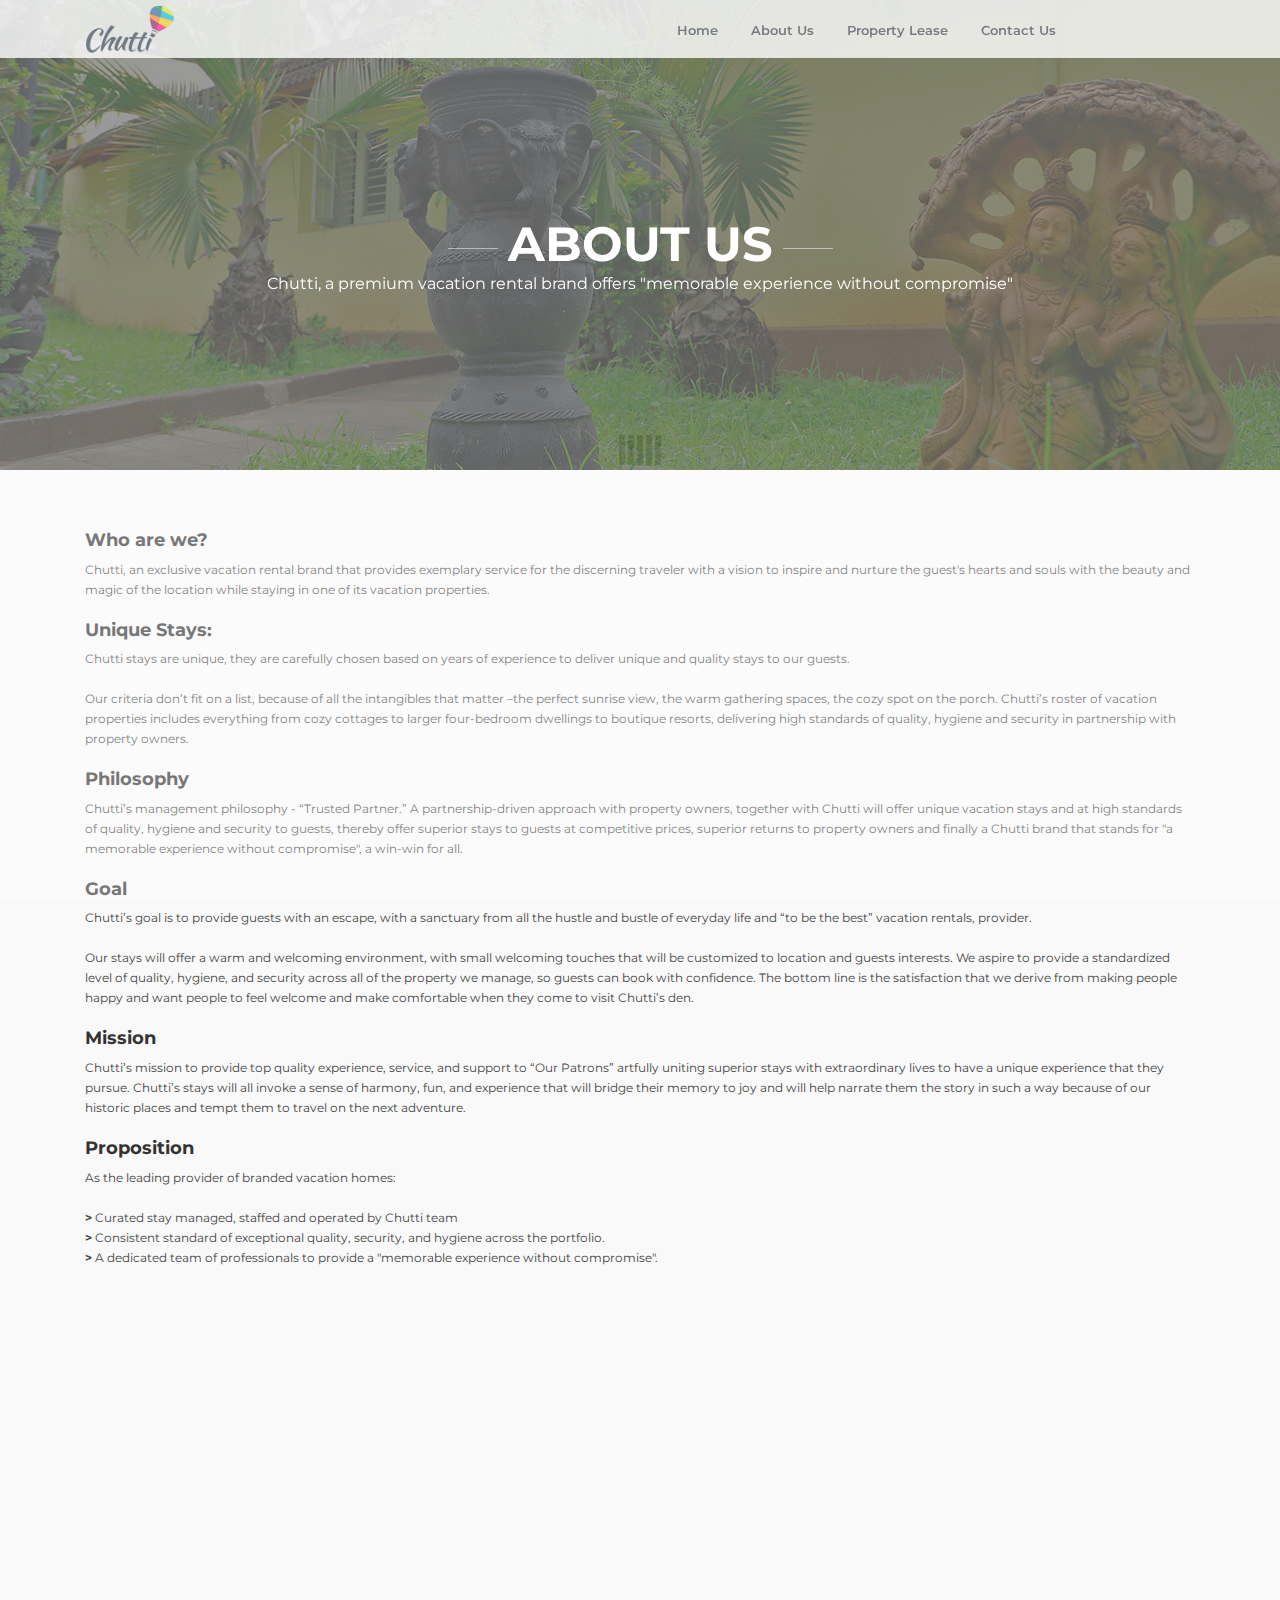
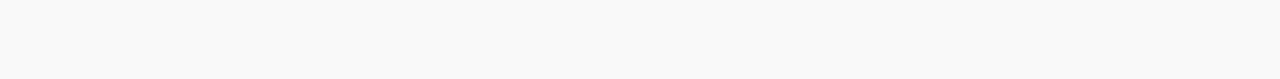
==== about.html @ c180730a "first commit" ====
<!DOCTYPE html>
<html lang="en">

<head>
	<meta charset="utf-8">
	<meta http-equiv="X-UA-Compatible" content="IE=edge">
	<meta name="viewport" content="width=device-width, initial-scale=1, shrink-to-fit=no">
    <meta name="description" content="Chutti - Premium site template for Chutti agencies, transfers and tickets.">
    <meta name="author" content="Ansonika">
    <title>Chutti's Ambrra River Resort</title>

	<!-- Favicons-->
	<link rel="shortcut icon" href="img/favicon.ico" type="image/x-icon">
	<link rel="apple-touch-icon" type="image/x-icon" href="img/apple-touch-icon-57x57-precomposed.png">
	<link rel="apple-touch-icon" type="image/x-icon" sizes="72x72" href="img/apple-touch-icon-72x72-precomposed.png">
	<link rel="apple-touch-icon" type="image/x-icon" sizes="114x114" href="img/apple-touch-icon-114x114-precomposed.png">
	<link rel="apple-touch-icon" type="image/x-icon" sizes="144x144" href="img/apple-touch-icon-144x144-precomposed.png">

    <!-- GOOGLE WEB FONT -->
    <link href="https://fonts.googleapis.com/css?family=Gochi+Hand|Lato:300,400|Montserrat:400,700" rel="stylesheet">
	
	<!-- COMMON CSS -->
	<link href="css/bootstrap.min.css" rel="stylesheet">
    <link href="css/style.css" rel="stylesheet">
	<link href="css/vendors.css" rel="stylesheet">
	
	<!-- CUSTOM CSS -->
	<link href="css/custom.css" rel="stylesheet">

	<link href="css/chutti.css	" rel="stylesheet">
</head>

<body>

	<div id="preloader">
		<div class="sk-spinner sk-spinner-wave">
			<div class="sk-rect1"></div>
			<div class="sk-rect2"></div>
			<div class="sk-rect3"></div>
			<div class="sk-rect4"></div>
			<div class="sk-rect5"></div>
		</div>
	</div>
	<!-- End Preload -->

	<div class="layer"></div>
	<!-- Mobile menu overlay mask -->

	<!-- Header================================================== -->
	<header>
	

 <div class="container-fluid bg-whies-chutti">
		   <div class="container">
            <div class="row">
                <div class="col-6">
                    <div id="logo_home">
                    	<h1><a href="index.html" title="Chutti travel template">Chutti travel template</a></h1>
                    </div>
                </div>
                <nav class="col-6">
                    <a class="cmn-toggle-switch cmn-toggle-switch__htx open_close" href="javascript:void(0);"><span>Menu mobile</span></a>
                    <div class="main-menu">
                        <div id="header_menu">
                            <img src="img/logo_sticky.png"  height="34" alt="Chutti" data-retina="true">
                        </div>
                        <a href="#" class="open_close" id="close_in"><i class="icon_set_1_icon-77"></i></a>
                        <ul>
                            <li class="submenu">
                                <a href="index.html" class="show-submenu">Home</a>
                              
                            </li>
                            <li class="submenu">
                                <a href="about.html" class="show-submenu">About Us </a>
                            </li>
                             <li class="submenu">
                                <a href="property.html" class="show-submenu">Property Lease</a>
							
                            </li>
                            <li class="submenu">
                                <a href="contact.html" class="show-submenu">Contact Us </a>
                            </li>
                            
                          
                        
                        </ul>
                    </div><!-- End main-menu -->
                  
                </nav>
            </div>
        </div><!-- container -->
		 </div>
		<!-- container -->
	</header>
	<!-- End Header -->

	<section class="parallax-window" data-parallax="scroll" data-image-src="img/header_bg.jpg" data-natural-width="1400" data-natural-height="470">
		<div class="parallax-content-1">
			<div class="animated fadeInDown">
				<h1>About us</h1>
				<p>Chutti, a premium vacation rental brand offers "memorable experience without compromise"
</p>
			</div>
		</div>
	</section>
	<!-- End Section -->

	<main>
	
		<!-- End Position -->

		<div class="container margin_60">

		

		
			<div class="row">
				<div class="col-lg-12">
					<h4><b>Who are we?
</b></h4>
					<p>
					Chutti, an exclusive vacation rental brand that provides exemplary service for the discerning traveler with a vision to inspire and nurture the guest's hearts and souls with the beauty and magic of the location while staying in one of its vacation properties. 

					</p>
					
				</div>
				<div class="col-lg-12">
					<h4>
					<b> Unique Stays:
</b>
					</h4>
					<p>
					Chutti stays are unique, they are carefully chosen based on years of experience to deliver unique and quality stays to our guests.  </p>
					<p>
					Our criteria don’t fit on a list, because of all the intangibles that matter –the perfect sunrise view, the warm gathering spaces, the cozy spot on the porch. Chutti’s roster of vacation properties includes everything from cozy cottages to larger four-bedroom dwellings to boutique resorts, delivering high standards of quality, hygiene and security in partnership with property owners.
					</p>
					
				</div>
					<div class="col-lg-12">
					<h4><b>Philosophy
</b></h4>
					<p>
				Chutti’s management philosophy - “Trusted Partner.” A partnership-driven approach with property owners, together with Chutti will offer unique vacation stays and at high standards of quality, hygiene and security to guests, thereby offer superior stays to guests at competitive prices, superior returns to property owners and finally a Chutti brand that stands for "a memorable experience without compromise", a win-win for all.


					</p>
					
				</div>

					<div class="col-lg-12">
					<h4><b>Goal
</b></h4>
					<p>
				Chutti’s goal is to provide guests with an escape, with a sanctuary from all the hustle and bustle of everyday life and “to be the best” vacation rentals, provider.



					</p>
					<p>
					Our stays will offer a warm and welcoming environment, with small welcoming touches that will be customized to location and guests interests. We aspire to provide a standardized level of quality, hygiene, and security across all of the property we manage, so guests can book with confidence. The bottom line is the satisfaction that we derive from making people happy and want people to feel welcome and make comfortable when they come to visit Chutti’s den.

					</p>
					
				</div>
					<div class="col-lg-12">
					<h4><b>Mission
</b></h4>
				
					<p>
					Chutti’s mission to provide top quality experience, service, and support to “Our Patrons” artfully uniting superior stays with extraordinary lives to have a unique experience that they pursue. Chutti’s stays will all invoke a sense of harmony, fun, and experience that will bridge their memory to joy and will help narrate them the story in such a way because of our historic places and tempt them to travel on the next adventure.


					</p>
					
				</div>
					<div class="col-lg-12">
					<h4><b>Proposition
</b></h4>
				
					<p>
				As the leading provider of branded vacation homes:
					</p>
					<ul class="list-inline">
					<li class="list-inline-item">
                  <strong> > </strong> Curated stay managed, staffed and operated by Chutti team
					</li><br>
					<li class="list-inline-item">
					 <strong> > </strong> Consistent standard of exceptional quality, security, and hygiene across the portfolio.
					</li><br>
					<li class="list-inline-item">
					 <strong> > </strong> A dedicated team of professionals to provide a "memorable experience without compromise".

					</li>
					</ul>
					
				</div>

			</div>
			<!-- End row -->
		</div>
		<!-- End container -->

	

	
		<!-- End Container -->
	</main>
	<!-- End main -->

	<footer class="revealed">
        <div class="container">
            <div class="row">
			 <div class="col-md-3">
        
                </div>
                <div class="col-md-4">
                    <h3>Need help?</h3>
                    <a href="tel://9750761008" id="phone">+91 9750 761 008</a>
                    <a href="mailto:help@Chutti.com" id="email_footer">info@vayup.com</a>
                </div>
                <div class="col-md-3">
                    <h3>About</h3>
                    <ul>
                        <li><a href="about.html">About us</a></li>
                        <li><a href="property.html">Property Lease</a></li>
                         <li><a href="#">Terms and condition</a></li>
						   <li><a href="contact.html">Contact Us</a></li>
                    </ul>
                </div>
               
                <div class="col-md-2">
                   
                    </div>
                </div>
            </div><!-- End row -->
            <div class="row">
                <div class="col-md-12">
                    <div id="social_footer">
                        <ul>
                            <li><a href="https://www.facebook.com/chuttistays/"><i class="icon-facebook"></i></a></li>
                            <li><a href="https://www.instagram.com/chuttistay/?hl=en"><i class="icon-instagram"></i></a></li>
                          
                        </ul>
                        <p>© Chutti 2021</p>
                    </div>
                </div>
            </div><!-- End row -->
        </div><!-- End container -->
    </footer><!-- End footer -->

	<div id="toTop"></div><!-- Back to top button -->
	
	<!-- Search Menu -->
	<div class="search-overlay-menu">
		<span class="search-overlay-close"><i class="icon_set_1_icon-77"></i></span>
		<form role="search" id="searchform" method="get">
			<input value="" name="q" type="search" placeholder="Search..." />
			<button type="submit"><i class="icon_set_1_icon-78"></i>
			</button>
		</form>
	</div><!-- End Search Menu -->
	
	<!-- Sign In Popup -->
	<div id="sign-in-dialog" class="zoom-anim-dialog mfp-hide">
		<div class="small-dialog-header">
			<h3>Sign In</h3>
		</div>
		<form>
			<div class="sign-in-wrapper">
				<a href="#0" class="social_bt facebook">Login with Facebook</a>
				<a href="#0" class="social_bt google">Login with Google</a>
				<div class="divider"><span>Or</span></div>
				<div class="form-group">
					<label>Email</label>
					<input type="email" class="form-control" name="email" id="email">
					<i class="icon_mail_alt"></i>
				</div>
				<div class="form-group">
					<label>Password</label>
					<input type="password" class="form-control" name="password" id="password" value="">
					<i class="icon_lock_alt"></i>
				</div>
				<div class="clearfix add_bottom_15">
					<div class="checkboxes float-left">
						<input id="remember-me" type="checkbox" name="check">
						<label for="remember-me">Remember Me</label>
					</div>
					<div class="float-right"><a id="forgot" href="javascript:void(0);">Forgot Password?</a></div>
				</div>
				<div class="text-center"><input type="submit" value="Log In" class="btn_login"></div>
				<div class="text-center">
					Don’t have an account? <a href="javascript:void(0);">Sign up</a>
				</div>
				<div id="forgot_pw">
					<div class="form-group">
						<label>Please confirm login email below</label>
						<input type="email" class="form-control" name="email_forgot" id="email_forgot">
						<i class="icon_mail_alt"></i>
					</div>
					<p>You will receive an email containing a link allowing you to reset your password to a new preferred one.</p>
					<div class="text-center"><input type="submit" value="Reset Password" class="btn_1"></div>
				</div>
			</div>
		</form>
		<!--form -->
	</div>
	<!-- /Sign In Popup -->

	<!-- Common scripts -->
	<script src="js/jquery-2.2.4.min.js"></script>
	<script src="js/common_scripts_min.js"></script>
	<script src="js/functions.js"></script>
	

</body>

</html>
---- css/style.css ----
/*
Theme Name: CITYTOURS  v.4.1
Theme URI: http://www.ansonika.com/citytours/
Author: Ansonika
Author URI: http://themeforest.net/user/Ansonika/

[Table of contents] 

1. SITE STRUCTURE and TYPOGRAPHY
- 1.1 Typography
- 1.2 Buttons
- 1.3 Structure
- 1.4 Menu

2. CONTENT
- 2.1 Home
- 2.2 All tours list / All tours grid
- 2.3 Single tour page
- 2.4 Cart - Payment - Confirmation
- 2.5 About
- 2.6 Contact us
- 2.7 Login / register
- 2.8 Tour guide page
- 2.9 Transfer
- 3.0 Hotel
- 3.1 Whishlist
- 3.2 Map listing

3. COMMON
- Tooltips
- Containers styles
- Form styles
- Tabs, collapse
- etc

4. UPDATES 
- 4.1 Home 7
- 4.2 Faq
- 4.3 Pricing tables
- 4.4 Common

5. UPDATES
- 5.1 Ribbons css
- 5.2 Footers versions
- 5.3 Header versions
- 5.4 Gallery overlay
- 5.5 Map + infobox

6. UPDATES
- 6.1 Footer Fixed
- 6.2 Notify
- 6.3 Search modal
- 6.4 Header 7

7. UPDATES
- 7.1 Date dropper/Time dropper
- 7.2 Tabs home
- 7.3 Morphext
- 7.4 Cookie-bar 
- 7.5 Sing In Modal
- 7.6 Styles Switcher

8. RESPONSIVE

/*============================================================================================*/
/* 1.  SITE STRUCTURE and TYPOGRAPHY */
/*============================================================================================*/

/*-------- 1.1 Typography --------*/
body {background:#f9f9f9; font-size:12px; line-height:20px;
	overflow-x: hidden;
	font-family:"Montserrat", Arial, sans-serif; color:#444;-webkit-font-smoothing: antialiased;}

h1, h2, h3, h4, h5, h6 {-webkit-font-smoothing:antialiased; color:#333;}
h3{font-size:22px;}
h4 {font-size: 18px;}

h1, h2, h3 {margin-top: 20px;margin-bottom: 10px;}

.main_title {text-align:center; font-size:16px; margin-bottom:30px;}
.main_title h2 {text-transform: uppercase; font-weight:700; letter-spacing:-1px; font-size:30px; margin-bottom:0;margin-top:0; }
.main_title p {font-family:"Lato",Arial, sans-serif; font-weight:300; font-size:20px}

h2 span, h3 span, h4 span, h5 span, h6 span{color:#e04f67;}

.box_style_1 h3.inner{ 
	margin:-30px -30px 20px -30px; 
	background-color:#565a5c; 
	padding:10px 20px 10px 18px;
	color:#fff; 
	border:1px solid #fff;
	-webkit-border-top-left-radius: 3px;
	text-align:center;
	-webkit-border-top-right-radius: 3px;
	-moz-border-radius-topleft: 3px;
	-moz-border-radius-topright: 3px;
	border-top-left-radius: 3px;
	border-top-right-radius: 3px;
}

/*General links color*/
a {color: #51bce6;text-decoration: none;-webkit-transition: all 0.2s ease;transition: all 0.2s ease; outline:none;}
a:hover,a:focus {color: #111;text-decoration: none; outline:none;}

p {margin: 0 0 20px 0;}

.nopadding {
	margin: 0 !important;
	padding: 0 !important;
}

hr {
  margin-top: 20px;
  margin-bottom: 20px;
  border: 0;
  border-top: 1px solid #ddd;
}

/*-------- 1.2 Buttons --------*/
a.button_intro, .button_intro  {
	border: none;
	font-family: inherit;
	font-size: inherit;
	color:#fff !important;
	background: #e04f67;
	cursor: pointer;
	padding: 8px 25px;
	display: inline-block;
	outline: none;
	font-size:12px;
	text-align:center;
	-webkit-transition: all 0.3s;
	-moz-transition: all 0.3s;
	transition: all 0.3s;
	-webkit-border-radius: 3px;
	-moz-border-radius: 3px;
	border-radius: 3px;
	text-transform:uppercase;
	font-weight:bold;
	min-width:150px;
}
a.button_intro:hover, .button_intro:hover {
	background: #fff;
	color:#e04f67 !important;
}
a.button_intro.outilne, .button_intro.outline  {
	border: 2px solid #fff;
	color:#fff;
	background: none;
	padding: 6px 23px;
}
a.button_intro:hover, .button_intro:hover {
	background: #fff;
	color:#e04f67;
}

a.button_drop, .button_drop  {
	border: none;
	font-family: inherit;
	font-size: inherit;
	color:#e04f67 !important;
	background: #ededed;
	cursor: pointer;
	padding: 5px 15px !important;
	display: inline-block;
	outline: none;
	font-size:11px;
	-webkit-transition: all 0.3s;
	-moz-transition: all 0.3s;
	transition: all 0.3s;
	text-align:center;
	-webkit-border-radius: 3px;
	-moz-border-radius: 3px;
	border-radius: 3px;
	text-transform:uppercase;
	font-weight:bold !important;
	width:49%;
	white-space: nowrap;
}

a.button_drop.outilne, .button_drop.outline  {
	border: 2px solid #ededed;
	color:#e04f67;
	background: none;
	padding: 3px 23px !important;
}
a.button_drop:hover, .button_drop:hover {
	background:#ededed;
	color:#333;
}
a.button_drop.outline:hover, .button_drop.outline:hover {
	background:#ededed;
	color:#333;
	border: 2px solid #ededed;
}

a.btn_1, .btn_1{
	border: none;
	font-family: inherit;
	font-size: inherit;
	color:#fff;
	background: #51bce6;
	cursor: pointer;
	padding: 7px 20px;
	display: inline-block;
	outline: none;
	font-size:12px;
	-webkit-transition: all 0.3s;
	-moz-transition: all 0.3s;
	transition: all 0.3s;
	-webkit-border-radius: 3px;
	-moz-border-radius: 3px;
	border-radius: 3px;
	text-transform:uppercase;
	font-weight:bold;
}
a.btn_1.green, .btn_1.green  {background: #83c99f;}

a.btn_1.white, .btn_1.white  {background: #fff; color:#e04f67;}
a.btn_1.white:hover, .btn_1.white a:hover  {background: #333; color:#fff;}

a.btn_1.outline,.btn_1.outiline, input .btn_1.outiline{
	color:#555;
	background: none;
	border:2px solid #555;
	padding: 5px 18px;
}
a.btn_1.outline:hover,.btn_1.outiline:hover, input .btn_1.outiline:hover{
	color:#fff;
	background:#e04f67;
	border:2px solid #e04f67;
}

a.btn_1.medium, .btn_1.medium  {
	padding: 10px 25px;
	font-size:14px;
}
a.btn_1.small, .btn_1.small  {
	padding: 5px 8px;
	font-size:10px;
	line-height:9px;
	text-transform:none;
	color:#fff !important;
}
a.btn_1:hover, .btn_1:hover {
	background: #333;
}

a.btn_map{
	border: none;
	font-family: inherit;
	font-size: inherit;
	color:#fff;
	background: #e04f67;
	cursor: pointer;
	padding: 12px 20px;
	display: inline-block;
	outline: none;
	font-size:12px;
	-webkit-transition: all 0.3s;
	-moz-transition: all 0.3s;
	transition: all 0.3s;
	-webkit-border-radius: 3px;
	-moz-border-radius: 3px;
	border-radius: 3px;
	text-transform:uppercase;
	font-weight:bold;
	display:block;
	text-align:center;
}
a.btn_map:hover{
	background:#333;
}

a.btn_full, .btn_full{
	border: none;
	font-family: inherit;
	font-size: inherit;
	color:#fff;
	width:100%;
	background: #85c99d;
	cursor: pointer;
	padding: 12px 20px;
	display: inline-block;
	outline: none;
	font-size:12px;
	-webkit-transition: all 0.3s;
	-moz-transition: all 0.3s;
	transition: all 0.3s;
	-webkit-border-radius: 3px;
	-moz-border-radius: 3px;
	border-radius: 3px;
	text-transform:uppercase;
	font-weight:bold;
	display:block;
	text-align:center;
	margin-bottom:10px;
}
a.btn_full:hover, .btn_full:hover{
	background:#333;
}

a.btn_full_outline{
	border: none;
	font-family: inherit;
	font-size: inherit;
	color:#85c99d;
	background:none;
	border:2px solid #85c99d;
	cursor: pointer;
	padding: 10px 20px;
	display: inline-block;
	outline: none;
	font-size:12px;
	-webkit-transition: all 0.3s;
	-moz-transition: all 0.3s;
	transition: all 0.3s;
	-webkit-border-radius: 3px;
	-moz-border-radius: 3px;
	border-radius: 3px;
	text-transform:uppercase;
	font-weight:bold;
	display:block;
	text-align:center;
}
a.btn_full_outline:hover{
	border:2px solid #333;
	color:#333;
}

a.btn_login, .btn_login{
	border: none;
	font-family: inherit;
	font-size: inherit;
	color:#fff;
	width:100%;
	background: #51bce6;
	cursor: pointer;
	padding: 12px 20px;
	display: inline-block;
	outline: none;
	font-size:12px;
	-webkit-transition: all 0.3s;
	-moz-transition: all 0.3s;
	transition: all 0.3s;
	-webkit-border-radius: 3px;
	-moz-border-radius: 3px;
	border-radius: 3px;
	text-transform:uppercase;
	font-weight:bold;
	display:block;
	text-align:center;
	margin-bottom:10px;
}
a.btn_login:hover, .btn_login:hover{
	background:#333;
}


/*-------- 1.3 Structure --------*/

/* Header */
#logo {margin-top:10px;}

header{
	width:100%;
	position:fixed;
	left:0;
	top:0;
	z-index:99999;
	padding:10px 0;
}
header#plain{background-color:#fff;}

header #logo .logo_sticky{ display:none;}
header.sticky #logo .logo_normal{ display:none;}
header.sticky #logo .logo_sticky{ display:block; }

/* logo home with h1 */
#logo_home h1{
	margin:10px 0 0 0;
	padding:0;
}
#logo_home h1 a, header.sticky #logo_home h1 a, header#plain #logo_home h1 a, header#colored #logo_home h1 a{
	width:90px;
	/* height:34px; */
	display:block;
	background-image:url(../img/logo.png);
	background-repeat:no-repeat;
	background-position:left top;
	background-size: cover;
	text-indent:-9999px;
}
header.sticky #logo_home h1{
	margin:0 0 10px 0;
	padding:0;
}
header.sticky #logo_home h1 a{
	background-image:url(../img/logo_sticky.png);
}
header#plain #logo_home h1 a{
	background-image:url(../img/logo_sticky.png);
}
header.sticky#colored #logo_home h1 a{
	background-image:url(../img/logo_sticky_colored.png);
}
@media only screen and (min--moz-device-pixel-ratio: 2),
only screen and (-o-min-device-pixel-ratio: 2/1),
only screen and (-webkit-min-device-pixel-ratio: 2),
only screen and (min-device-pixel-ratio: 2) {
#logo_home h1 a, header#colored #logo_home h1 a{
    background-image: url(../img/logo_2x.png);
	background-size: 160px 34px;
}
header.sticky #logo_home h1 a, header#plain #logo_home h1 a{
    background-image: url(../img/logo_sticky_2x.png);
	background-size: 160px 34px;
}
header.sticky#colored #logo_home h1 a{
    background-image: url(../img/logo_sticky_colored_2x.png);
	background-size: 160px 34px;
}
}

header.sticky #top_line { 
	height: 0;
	overflow:hidden; 
	padding:0; 
	opacity:0;
	transition: all 0.2s ease-in-out;
	 -moz-transition: all 0.2s ease-in-out;
	 -webkit-transition: all 0.2s ease-in-out;
	 -o-transition: all 0.2s ease-in-out;
}

header.sticky{ 
	-webkit-box-shadow: 0px 2px 10px -2px rgba(0, 0, 0, 0.41);
	-moz-box-shadow:0px 2px 10px -2px rgba(0, 0, 0, 0.41);
	box-shadow:0px 2px 10px -2px rgba(0, 0, 0, 0.41);
	background-color:#fff; 
	padding-bottom:0;
}

nav{ margin-top:20px; position:relative;}
.sticky nav{ margin-top:10px}
.sticky #logo{ margin-top:0; margin-bottom:10px;}

ul#top_tools{list-style:none; padding:0; position:absolute; right:15px; top:0; z-index:999;}
ul#top_tools a{ color:#fff;}
ul#top_tools a:hover {color:#e04f67;}
.sticky ul#top_tools a{ color:#333; }
ul#top_tools li{display:inline-block; padding:0 10px;}
ul#top_tools li i{font-size: 18px; font-weight: normal;}

#top_line{
	color:#fff;
	height:28px;
	font-size:12px;
	border-bottom:1px solid rgba(255,255,255,0.2);
	 font-size:11px;
	 visibility:visible;
	 opacity:1;
	 margin-bottom:5px;
	 position:relative;
	 z-index:999999;
}
ul#top_links{
	list-style:none;
	margin:0;
	padding:0;
	float:right;
}
a#access_link, a#wishlist_link{
	position:relative;
	display:inline-block;
	padding-left:16px;
}
#access_link:before, #wishlist_link:before{
	font-style: normal;
 	font-weight: normal;
 	font-family: "fontello";
    font-size:14px;
	position:absolute;
	left:0;
	top:0;
}

#wishlist_link:before{content: "\ec5e";}
#access_link:before{content: "\e97f";}

ul#top_links li{
	display:inline-block;
	border-left: 1px solid rgba(255,255,255,0.3);
	margin-right:5px;
	padding-left:8px;
	position:relative;
}
ul#top_links li:first-child{
	border-left: none;
	padding-left:0;
}
ul#top_links a{
	color:#fff;
}
ul#top_links a:hover{
	color:#e04f67;
}

/* Header  plain*/
header#plain{background-color:#fff;padding-bottom:0;}
header#plain.sticky{
	-webkit-box-shadow: 0px 2px 10px -2px rgba(0, 0, 0, 0.41);
	-moz-box-shadow:    0px 2px 10px -2px rgba(0, 0, 0, 0.41);
	box-shadow:         0px 2px 10px -2px rgba(0, 0, 0, 0.41);
	background-color:#fff; 
	position:fixed;
	left:0;
	top:0;
	z-index:99999;
}
header#plain.sticky #logo .logo_normal{ display:none;}
header#plain.sticky #logo .logo_sticky{ display:block; }
header#plain #top_line{color:#888;border-bottom:1px solid rgba(0,0,0,0.1);}
header#plain ul#top_links li{border-left: 1px solid rgba(0,0,0,0.1);}
header#plain ul#top_links li:first-child{border-left:none;}
header#plain ul#top_tools a{ color:#333; }
header#plain ul#top_links a{ color:#888; }
header#plain ul#top_links :hover a{ color:#333; }

.subheader_plain{margin-top:60px;}

/* Header  colored*/
header#colored.sticky{background-color:#e04f67;padding-bottom:0; border-bottom:2px solid #e04f67}
header#colored.sticky ul#top_tools a {color:#fff;}


.dropdown-cart .dropdown-menu{
	border: none;
	-webkit-border-radius: 0;
	-moz-border-radius: 0;
	border-radius: 0;
	min-width: 0;
	padding: 15px;
	width: 260px;
	top: 100%;
	margin-left: -217px;
	font-size: 12px;
	font-weight: normal;
	text-shadow: none;
	text-transform: none !important;
	border-top: 2px solid #e04f67;
	-webkit-box-shadow: 0 6px 12px rgba(0,0,0,.175);
    box-shadow: 0 6px 12px rgba(0,0,0,.175);
}

.dropdown-cart .dropdown-menu:before {
	bottom: 100%;
	right: 10%;
	border: solid transparent;
	content: " ";
	height: 0;
	width: 0;
	position: absolute;
	pointer-events: none;
	border-bottom-color: #e04f67;
	border-width: 7px;
	margin-left: -7px;
}
.dropdown-cart .dropdown-menu{
	margin-top:12px;
}

a.cart_bt{
	position: relative;
}

a.cart_bt strong {
    font-size: 11px;
	width: 15px;
	height: 15px;
    display: block;
    background-color: #e04f67;
    color: #fff;
	text-align: center;
    position: absolute;
    bottom: -5px;
    right: -8px;
    line-height: 15px;
    -webkit-border-radius: 50%;
    -moz-border-radius: 50%;
    border-radius: 50%;
}

ul#cart_items{
	padding:5px 0 0 0;
	list-style:none;
}
ul#cart_items li{
	border-bottom:1px solid #ededed;
	position:relative;
	margin:0;
	padding:5px 10px;
	padding-bottom:10px;
	width:100%;
	clear:both;
}
ul#cart_items li .image{
   overflow:hidden;
   width:50px;
   height:50px;
   float:left;
   margin-right:10px;
}
ul#cart_items li .image img{
  width:48px;
  height:auto;
}
ul#cart_items li strong {
	font-weight:normal;
	float:left;
	color:#999;
	margin-top:10px;
	float:left;
	width:150px;
	line-height:14px;
}
ul#cart_items li strong > a{
	color:#333;
	display: block;
}
ul#cart_items li strong > a:hover{
	color:#e04f67;
}
ul#cart_items li a.action {
	color: #999;
	position: absolute;
	right: 15px;
	top: 5px;
	width: 15px;
	height: 15px;
}
ul#cart_items li a.action i{
	font-size: 14px;
	text-shadow: none;
	font-weight: normal;
}
ul#cart_items li a.action:hover {
	color:#333;
	background:none;
}
ul#cart_items li:last-child div{
  color: #999;
  text-align:right;
  font-size:14px;
  padding:10px 0 15px 0;
  display:block;
}
ul#cart_items li:last-child span{
    color: #333;
	font-weight:bold;
	font-size:16px;
}
.dropdown-cart .dropdown-menu a.button_drop{
	display:inline-block;
}
.dropdown- .dropdown-menu{
	margin-top:7px;
}

.input-group button {
	background-color: #333;
	color: #fff;
	border-color: #333;
	border-top-left-radius: 0;
    border-bottom-left-radius: 0;
	font-size: 14px;
	outline: none;
}

/* Footer */
footer {
	background: #222 url(../img/pattern.png) repeat 0 0;
	color: #fff;
	padding: 30px 0 10px 0;
}

footer h3 {
	font-size: 16px;
	font-weight: 700;
	color: #fff;
	margin-top: 20px;
}

footer a {
	color: #fff;
}

footer a:hover {
	color: #999;
}

footer ul {
	margin: 0;
	padding: 0 0 10px 0;
	list-style: none;
}

#social_footer {
	text-align: center;
	border-top: 1px solid rgba(255, 255, 255, 0.2);
	padding-top: 30px;
	margin-top: 30px;
}

#social_footer p {
	font-size: 12px;
	color: #8c8c8c;
}

#social_footer ul {
	margin: 0;
	padding: 0 0 10px 0;
	text-align: center;
}

#social_footer ul li {
	display: inline-block;
	margin: 0 5px 10px 5px;
}

#social_footer ul li a {
	color: #fff;
	text-align: center;
	line-height: 35px;
	display: block;
	font-size: 16px;
	width: 35px;
	height: 35px;
	-webkit-border-radius: 50%;
	-moz-border-radius: 50%;
	border-radius: 50%;
}

#social_footer ul li a:hover {
	background: #fff;
	color: #111;
}

a#phone,
a#email_footer {
	display: block;
	position: relative;
	color: #fdf7ac;
	font-size: 16px;
	padding-left: 40px;
	margin: 20px 0;
}

a#phone:hover,
a#email_footer:hover {
	color: #fff;
}

a#phone:before,
a#email_footer:before {
	font-style: normal;
	font-weight: normal;
	font-family: "icon_set_1";
	position: absolute;
}

a#phone:before {
	font-size: 30px;
	content: "\79";
	left: 0;
	top: 0;
}

a#email_footer:before {
	font-size: 28px;
	content: "\74";
	left: 0;
	top: 5px;
}

/*-------- 1.4 menu --------*/
.main-menu {position: relative;z-index:9;width:auto;}
.main-menu a {-webkit-transition:all 0.3s;-moz-transition:all 0.3s;transition:all 0.3s;}
.main-menu ul,
.main-menu ul li,
.main-menu ul li a {position: relative; margin-bottom:0; margin: 0;padding: 0;}

/* Submenu styles */
.main-menu ul li a {display: block; line-height: 20px;padding:10px;}
			
/*First level styles */			
.main-menu > ul > li > a {color: #fff; padding: 0 8px 15px  8px; font-size:13px;}
.sticky .main-menu > ul > li > a {color: #333;}
.main-menu > ul > li:hover > a {color: #e04f67;}

/*First level styles header plain */		
header#plain .main-menu > ul > li > a {color: #333;}
header#plain .main-menu > ul > li:hover > a {color: #e04f67;}

/*First level styles header colored */		
header#colored.sticky .main-menu > ul > li > a {color: #fff;}

/* Opacity mask when left open */
.layer {
    position: fixed;
    top: 0;
    left: 0;
    width: 100%;
    min-width: 100%;
    z-index: 100;
    min-height: 100%;
    background-color: #000;
    z-index: 99;
    background-color: rgba(0, 0, 0, 0.8);
    -webkit-transition: transform 0.3s ease 0s, opacity 0.3s ease 0s, visibility 0s ease 0.3s;
    -moz-transition: transform 0.3s ease 0s, opacity 0.3s ease 0s, visibility 0s ease 0.3s;
    -ms-transition: transform 0.3s ease 0s, opacity 0.3s ease 0s, visibility 0s ease 0.3s;
    -o-transition: transform 0.3s ease 0s, opacity 0.3s ease 0s, visibility 0s ease 0.3s;
    transition: transform 0.3s ease 0s, opacity 0.3s ease 0s, visibility 0s ease 0.3s;
    opacity: 0;
    visibility: hidden;
}
.layer-is-visible {
    opacity: 1;
    visibility: visible;
    -webkit-transition: opacity 0.3s ease 0s, transform 0.3s ease 0s;
    -moz-transition: opacity 0.3s ease 0s, transform 0.3s ease 0s;
    -ms-transition: opacity 0.3s ease 0s, transform 0.3s ease 0s;
    -o-transition: opacity 0.3s ease 0s, transform 0.3s ease 0s;
    transition: opacity 0.3s ease 0s, transform 0.3s ease 0s;
}

#close_in,#header_menu, .cmn-toggle-switch{display:none;}	

a.dropdown-toggle.icon-search{display: inline-block;}

/* All styles for screen size between 992px and 1200px
================================================== */
@media (min-width: 992px) and (max-width: 1200px) {
	
/*First level styles */			
.main-menu > ul > li > a {padding: 0 5px 15px  5px;}

}
		
/* All styles for screen size over 992px
================================================== */
@media only screen and (min-width: 992px) {
	
.main-menu {width: auto;}
.main-menu a {white-space: nowrap;}	
.main-menu ul li {display: inline-block;}

.main-menu ul li.submenu:hover > a:before,
.main-menu ul li.submenu:hover > a:after {bottom: -20px;opacity: 0;}
		
/* Submenu + megamenu*/
.main-menu ul ul, .main-menu ul li .menu-wrapper {
	position: absolute;
	border-top: 2px solid #e04f67;
	z-index: 1;
	visibility: hidden;
	left: 3px;
	top: 100%;
	margin: 0;
	display:block;
	padding: 0;
	background: #fff;
	min-width:210px;
	-webkit-box-shadow: 0 6px 12px rgba(0, 0, 0, .175);
	box-shadow: 0 6px 12px rgba(0, 0, 0, .175);
	-webkit-transform: translateY(20px);
    -ms-transform: translateY(20px);
    transform: translateY(20px);
    opacity: 0;
    -webkit-transition: all 0.2s ease;
    transition: all 0.2s ease;
	}
.main-menu ul li .menu-wrapper {
	padding:10px 15px !important;
	-moz-box-sizing: border-box;
	-webkit-box-sizing: border-box;
	box-sizing: border-box;
	}
.main-menu ul li:hover > ul, .main-menu ul li:hover .menu-wrapper{
	padding: 0;
	visibility:visible;
	-webkit-transform: translateY(0);
    -ms-transform: translateY(0);
    transform: translateY(0);
    opacity: 1;
	}
.main-menu ul .menu-wrapper ul {
	-webkit-box-shadow:none;
	-moz-box-shadow:none;
	box-shadow:none;
	border-top: none; 
	margin:0; 
	position:static; 
	-webkit-transform: translateY(0);
    -ms-transform: translateY(0);
    transform: translateY(0);
	}
.main-menu ul .menu-wrapper ul:before{border:0;}

.main-menu ul ul li {display: block;height: auto;padding: 0;}		
.main-menu ul ul li a {font-size: 12px;color: #666;border-bottom:1px solid #ededed;display: block;}
.main-menu ul ul li:last-child a {border-bottom:none;}

.main-menu ul ul li:hover > a {background-color:#f9f9f9;color:#e04f67; padding-left:15px;}

/* Megamenu */
.main-menu ul li.megamenu {position:static;}
.main-menu ul li.megamenu .menu-wrapper {width:1140px;float:left;left:auto;right:0; padding: 10px 30px 15px 30px!important;}
.main-menu ul li:hover.megamenu .menu-wrapper {visibility:visible; opacity:1;}
.main-menu ul li:hover.megamenu .menu-wrapper ul{visibility:visible; opacity:1;}

.main-menu ul .menu-wrapper h3 {font-size: 13px;text-transform:uppercase;border-bottom:2px solid #ededed;padding-bottom:10px;margin-bottom:0;}

/* Submenu 3rd level v.1.4 */
.main-menu ul ul ul{position: absolute;border-top: 0;z-index: 1;height: auto;left: 100%;top: 0;margin: 0;padding: 0;background: #fff;min-width:190px;-webkit-box-shadow: 0 6px 12px rgba(0, 0, 0, .175);box-shadow: 0 6px 12px rgba(0, 0, 0, .175);}	

/* Arrows top */
.main-menu ul ul:before{bottom: 100%;left: 15%;border: solid transparent;content: " ";height: 0;width: 0;position: absolute;pointer-events: none;border-bottom-color: #e04f67;border-width: 7px;margin-left: -7px;}

/* Arrows top 3rd level v.1.4*/
.main-menu ul ul ul:before{border-width: 0;margin-left: 0;}
	
}

@media only screen and (max-width: 991px) {
	
#header_menu{text-align:center;padding:25px 15px 10px 15px;position:relative;display:block;}

.main-menu ul li a:hover,
a.show-submenu:hover,
a.show-submenu:focus,
a.show-submenu-mega:hover,
a.show-submenu-mega:focus{color:#e04f67 !important;background-color:#f9f9f9;}	
	
.main-menu ul li  {border-top: none;border-bottom: 1px solid #ededed;color: #fff;}

/* Menu mobile first level */	
.main-menu ul li a  {padding:10px 15px !important;}

.main-menu h3 {font-size: 12px; line-height:14px;margin: 0;padding: 0 0 15px 15px;color: #333;text-transform:uppercase;}
.megamenu .menu-wrapper > div {padding:0;}	
	
.main-menu li,
.main-menu a {display: block;color:#333 !important;}
.main-menu li {position: relative;}
	
.main-menu a:hover {color:#e04f67 !important;}
	
.main-menu ul > li {padding-bottom: 0;}
.main-menu ul > li i{float:right;}

/* Menu mobile second level */	
.main-menu ul li.submenu ul{font-size: 12px;border-left:1px solid #ededed;margin:0 0 15px 25px;}
.main-menu ul li.submenu ul li{font-size: 12px;border:0;}

/* Menu mobile 3rd level */	
.main-menu ul li.submenu ul ul{border-left:none;margin:0 0 0 15px;}


/* Menu mobile left panel */	
.main-menu {
	overflow: auto;
	transform: translateX(-105%);
	top:0;
	left:0;
	bottom: 0;
	width: 55%;
	height: 100%;
	position:fixed;
	background-color:#fff;
	z-index:999999;
	-webkit-box-shadow: 1px 0px 5px 0px rgba(50, 50, 50, 0.55);
	-moz-box-shadow:    1px 0px 5px 0px rgba(50, 50, 50, 0.55);
	box-shadow:         1px 0px 5px 0px rgba(50, 50, 50, 0.55);
	-webkit-transition: all 0.5s cubic-bezier(0.77, 0, 0.175, 1);
    -moz-transition: all 0.5s cubic-bezier(0.77, 0, 0.175, 1);
    -ms-transition: all 0.5s cubic-bezier(0.77, 0, 0.175, 1);
    -o-transition: all 0.5s cubic-bezier(0.77, 0, 0.175, 1);
    transition: all 0.5s cubic-bezier(0.77, 0, 0.175, 1);
}
.main-menu.show {transform: translateX(0);}

.main-menu .show-submenu + ul,
a.show-submenu-mega + .menu-wrapper{display: none;visibility: hidden;}
a.show-submenu-mega + .menu-wrapper.show_mega,
.main-menu a.show-submenu + ul.show_normal  {display: block;visibility: visible;}
	
/* Hamburger menu button*/
.cmn-toggle-switch {
  position: relative;
  display:block;
  overflow: visible;
  position:absolute; 
  top:0;
  right:20px;
  margin: 0;
  padding: 0;
  width: 30px;
  height: 30px;
  font-size: 0;
  text-indent: -9999px;
  -webkit-appearance: none;
  -moz-appearance: none;
  appearance: none;
  box-shadow: none;
  border: none;
  cursor: pointer;
}

.cmn-toggle-switch:focus {outline: none;}
.cmn-toggle-switch span {display: block;position: absolute;top: 10px;left: 0;right: 0;height: 2px;background: white;}

.cmn-toggle-switch span::before,
.cmn-toggle-switch span::after {position: absolute;display: block;left: 0;width: 100%;height:2px;background-color: #fff; content: "";}

.sticky .cmn-toggle-switch span::before,
.sticky .cmn-toggle-switch span::after,
.sticky .cmn-toggle-switch span {background-color: #333;}

/* Header plain */
header#plain .cmn-toggle-switch span::before,
header#plain .cmn-toggle-switch span::after,
header#plain .cmn-toggle-switch span,
header#plain.sticky .cmn-toggle-switch span::before,
header#plain.sticky .cmn-toggle-switch span::after {background-color: #333;}

/* Header transparent colored */
header#colored.sticky .cmn-toggle-switch span::before,
header#colored.sticky .cmn-toggle-switch span::after, header#colored.sticky .cmn-toggle-switch span {background-color: #fff;}

.cmn-toggle-switch span::before {top: -10px;}
.cmn-toggle-switch span::after {bottom: -10px;}

.cmn-toggle-switch__htx span::before,
.cmn-toggle-switch__htx span::after { -webkit-transition-duration: 0.3s, 0.3s;transition-duration: 0.3s, 0.3s;-webkit-transition-delay: 0.3s, 0;transition-delay: 0.3s, 0;}
.cmn-toggle-switch__htx span::before { -webkit-transition-property: top, -webkit-transform;transition-property: top, transform;}
.cmn-toggle-switch__htx span::after {-webkit-transition-property: bottom, -webkit-transform;transition-property: bottom, transform;}

/* active state, i.e. menu open */
.cmn-toggle-switch__htx.active span{background:none !important;}
.cmn-toggle-switch__htx.active span::before {top: 0; -webkit-transform: rotate(45deg);-ms-transform: rotate(45deg);transform: rotate(45deg);}
.cmn-toggle-switch__htx.active span::after {bottom: 0;-webkit-transform: rotate(-45deg); -ms-transform: rotate(-45deg);transform: rotate(-45deg);}
.cmn-toggle-switch__htx.active span::before,
.cmn-toggle-switch__htx.active span::after {-webkit-transition-delay: 0, 0.3s;transition-delay: 0, 0.3s;}

}

@media only screen and (max-width: 480px) {
	
.main-menu {width: 100%;}
a#close_in {display:block;position:absolute;right:15px;top:10px;width:20px;height:20px;}
#close_in i{color:#555 !important;font-size:16px;}

}

/*============================================================================================*/
/* 2.  CONTENT  */
/*============================================================================================*/

/*-------- 2.1 Home --------*/
.feature_home {
	padding: 30px;
	position: relative;
	background: #fff;
	margin-bottom: 30px;
	color: #888;
	-webkit-box-shadow: 0px 0px 15px 0px rgba(0, 0, 0, 0.1);
	-moz-box-shadow: 0px 0px 15px 0px rgba(0, 0, 0, 0.1);
	box-shadow: 0px 0px 15px 0px rgba(0, 0, 0, 0.1);
	text-align: center;
}

.feature_home h3 {
	font-size: 20px;
}

.feature_home i {
	margin: auto;
	margin-bottom: 20px;
	display: block;
	width: 120px;
	height: 120px;
	line-height: 110px;
	text-align: center;
	-webkit-border-radius: 50%;
	-moz-border-radius: 50%;
	border-radius: 50%;
	border: 1px dashed #ccc;
	font-size: 62px;
	color: #6dcff6;
}

.other_tours ul {
	list-style: none;
	padding: 0;
	margin: 0 0 0 0;
}

.other_tours ul li a {
	border-bottom: 1px solid #ededed;
	padding: 5px 0 10px 0;
	display: block;
	color: #333;
}

.other_tours ul li a:hover {
	background-color: #f9f9f9;
	color: #e04f67;
}


.other_tours ul li a i {
	font-size: 22px;
	margin-right: 5px;
	margin-left: 2px;
	position: relative;
	top: 5px;
	color: #555;
}

.other_tours_price {
	float: right;
	margin-top: 5px;
	margin-right: 5px;
	color: #888;
}

/* Home 2 */
#hero {
	position: relative;
	height: 600px;
	background: #4d536d url(../img/slide_hero.jpg) no-repeat center center;
	background-size: cover;
	color: #fff;
	width: 100%;
	font-size: 16px;
	display: table;
	z-index: 99;
	text-align: center;
	text-transform: uppercase;
}

.intro_title {
	display: table-cell;
	vertical-align: middle;
	height: 100%;
	background-color: rgba(0, 0, 0, 0.6);
}

.intro_title h3 {
	font-size: 45px;
	margin-bottom: 5px;
	color: #fff;
	font-weight: bold;
	text-transform: uppercase;
}

.intro_title h3 strong span {
	color: #fff;
}

/* New v1.2*/
.intro_title.error h1 {
	font-size: 130px;
	color: #fff;
	font-weight: bold;
}

/* Home 3 */
.header-video {
	position: relative;
	overflow: hidden;
	background: #4d536d url(../img/slide_hero.jpg) no-repeat center center;
	background-size: cover;
}

#hero_video {
	position: relative;
	background-size: cover;
	color: #fff;
	width: 100%;
	font-size: 16px;
	display: table;
	height: 100%;
	z-index: 99;
	text-align: center;
	text-transform: uppercase;
}

#hero_video a.video {
	display: none;
}

iframe,
video {
	position: relative;
	top: 0;
	bottom: 0;
	left: 0;
	right: 0;
}

iframe {
	
	width: 100%;
}

video {
	width: 100%;
}

.teaser-video {
	width: 100%;
	height: auto;
}

.header-video--media {
	width: 100%;
	height: auto;
}

/* Home 5 */
#search_bar_container {
	background: #333;
	background-color: rgba(0, 0, 0, 0.4);
	padding: 15px 0;
	position: absolute;
	left: 0;
	bottom: 0;
	width: 100%;
	text-align: center;
}

.search_bar {
	position: relative;
	width: 80%;
	margin: auto;
}

#nav-search-in {
	display: inline-block;
	height: 45px;
	left: 0;
	overflow: hidden;
	position: absolute;
	top: 0;
	background: #6ccef5;
}

#nav-search-in #nav-search-in-content {
	color: #fff;
	display: inline-block;
	font-size: 12px;
	text-transform: uppercase;
	height: 45px;
	line-height: 35px;
	margin: 5px 65px 0 15px;
	text-indent: 1px;
	text-overflow: ellipsis;
	white-space: nowrap;
	width: 60px;
	overflow: visible;
}

#nav-search-in.nav-facade-active .nav-down-arrow {
	display: inline-block;
	right: 15px;
	top: 20px;
	background: url(../img/arrow_down_2.png);
	height: 6px;
	width: 10px;
	position: absolute;
}

.nav-facade-active #searchDropdownBox {
	cursor: pointer;
	height: 45px;
	left: 15px;
	opacity: 0;
	top: 0;
	visibility: visible;
	width: auto;
}

#searchDropdownBox {
	background: none repeat scroll 0 0 white;
	border: 1px solid #DDDDDD;
	color: black;
	font-family: "arial", "sans-serif";
	left: 5px;
	margin: 0;
	outline: medium none;
	padding: 0;
	position: absolute;
	top: 0;
	visibility: hidden;
	width: 100px;
}

.nav-searchfield-outer {
	border: none;
	background: #fff;
	color: #ccc;
	display: block;
	font-size: 15px;
	left: 0;
	padding: 5px;
	position: realtive;
	width: 100%;
	font-family: Arial, Helvetica, sans-serif;
	border: none;
	height: 45px;
	font-weight: 600;
	margin-top: 1px;
}

#twotabsearchtextbox {
	background: #FFF;
	width: 100%;
	border: none;
	box-shadow: none;
	color: #333;
	font-size: 14px;
	height: 30px;
	padding: 3px 0 0 150px;
	outline: none;
	font-weight: bold;
}

.nav-submit-button {
	background: #fff url(../img/search-bt.png) no-repeat center center;
	border: none;
	cursor: pointer;
	display: block;
	height: 45px;
	right: 5px;
	position: absolute;
	text-indent: -9999px;
	top: 0;
	width: 40px;
}

.nav-submit-button .nav-submit-input {
	background: #fff;
	border: medium none;
	color: white;
	cursor: pointer;
}

/*-------- 2.2 All tours list / All tours grid --------*/
.box_style_cat {
	background: #fff;
	-webkit-border-radius: 3px;
	-moz-border-radius: 3px;
	border-radius: 3px;
	border: 1px solid #ddd;
	margin-bottom: 25px;
}

ul#cat_nav {
	list-style: none;
	margin: 0;
	padding: 0;
}

ul#cat_nav li {
	border-bottom: 1px solid #ddd;
}

ul#cat_nav li a {
	position: relative;
	color: #777;
}

ul#cat_nav li a span {
	font-size: 11px;
	color: #999;
}

ul#cat_nav li a:after {
	font-family: "fontello";
	content: "\e89b";
	position: absolute;
	right: 15px;
	top: 15px;
}

ul#cat_nav li:last-child {
	border-bottom: 0;
	padding-bottom: 0;
}

ul#cat_nav li:first-child a:hover,
ul#cat_nav li:first-child a#active,
ul#cat_nav li:first-child a.active {
	-webkit-border-top-left-radius: 3px;
	-webkit-border-top-right-radius: 3px;
	-moz-border-radius-topleft: 3px;
	-moz-border-radius-topright: 3px;
	border-top-left-radius: 3px;
	border-top-right-radius: 3px;
}

ul#cat_nav li:last-child a:hover,
ul#cat_nav li:last-child a#active,
ul#cat_nav li:last-child a.active {
	-webkit-border-bottom-right-radius: 3px;
	-webkit-border-bottom-left-radius: 3px;
	-moz-border-radius-bottomright: 3px;
	-moz-border-radius-bottomleft: 3px;
	border-bottom-right-radius: 3px;
	border-bottom-left-radius: 3px;
}

ul#cat_nav li a {
	display: block;
	padding: 15px 10px;
}

ul#cat_nav li a:hover,
ul#cat_nav li a#active,
ul#cat_nav li a.active {
	background: #f9f9f9;
	color: #111;
}

ul#cat_nav i {
	font-size: 22px;
	margin-right: 5px;
	float: left;
}

#tools {
	background: #eee;
	padding: 5px;
	margin-bottom: 15px;
}

/* Map */
.marker_info {
	width: 280px;
	height: 320px;
	border-radius: 3px;
	text-align: center;
	background: #FFF;
	background: rgba(255, 255, 255, 0.9);
	position: relative;
	z-index: 9999999;
	font-family: "Montserrat", Arial, sans-serif;
}

.marker_info img {
	display: block;
	-webkit-border-top-left-radius: 3px;
	-webkit-border-top-right-radius: 3px;
	-moz-border-radius-topleft: 3px;
	-moz-border-radius-topright: 3px;
	border-top-left-radius: 3px;
	border-top-right-radius: 3px;
}

.marker_info h3 {
	font-size: 18px;
	line-height: 18px;
	text-transform: uppercase;
	margin-bottom: 10px;
}

.marker_info span {
	display: block;
	padding: 0px 20px;
	font-size: 12px;
	line-height: 16px;
	color: #7a7f82;
	margin-bottom: 0;
}

.marker_info:after {
	right: 100%;
	top: 50%;
	border: solid transparent;
	content: " ";
	height: 0;
	width: 0;
	position: absolute;
	pointer-events: none;
	border-color: rgba(0, 0, 0, 0);
	border-right-color: rgba(255, 255, 255, 0.9);
	border-width: 10px;
	margin-top: -10px;
}

.strip_all_tour_list {
	margin-bottom: 30px;
	background-color: #fff;
	display: block;
	color: #777;
	-webkit-box-shadow: 0px 0px 15px 0px rgba(0, 0, 0, 0.1);
	-moz-box-shadow: 0px 0px 15px 0px rgba(0, 0, 0, 0.1);
	box-shadow: 0px 0px 15px 0px rgba(0, 0, 0, 0.1);
}

.strip_all_tour_list h3 {
	text-transform: uppercase;
}

.tour_list_desc .rating {
	margin: 15px 0 3px -3px;
	font-size: 15px;
}

.img_list {
	overflow: hidden;
	min-height: 220px;
	text-align: center;
	position: relative;
}

.img_list img {
	width: auto;
	height: 220px;
	position: absolute;
	left: -10%;
}

.img_list a img {
	-webkit-transform: scale(1.2);
	transform: scale(1.2);
	-webkit-transition: all 0.5s ease;
	transition: all 0.5s ease;
	-webkit-backface-visibility: hidden;
}

.img_list a:hover img {
	-webkit-transform: scale(1);
	transform: scale(1);
}

.img_list .short_info {
	padding: 5px 5px 5px 5px;
	text-align: left;
	min-height: 38px;
}

.price_list .button {
	display: block;
}

.tour_list_desc {
	padding: 10px 20px 0 0;
	border-right: 1px solid #ededed;
	height: 220px;
	line-height: 17px;
}

.tour_list_desc h3 {
	font-size: 16px;
	margin-top: 0;
	margin-bottom: 10px;
}

.price_list {
	display: table;
	height: 220px;
	font-size: 38px;
	color: #e74c3c;
	width: 100%;
	margin-left: -15px;
}

.price_list small {
	font-size: 11px;
	color: #999;
	display: block;
	margin-bottom: 10px;
	line-height: 12px;
}

.price_list div {
	display: table-cell;
	vertical-align: middle;
	text-align: center;
}

.price_list p {
	padding: 0;
	margin: 0;
}

.price_list .normal_price_list {
	display: block;
	text-decoration: line-through;
	color: #999;
	font-size: 20px;
	margin-top: 10px;
}

.price_list sup {
	font-size: 22px;
	position: relative;
	top: -10px;
}

ul.add_info {
	list-style: none;
	padding: 0;
	margin: 0;
}

ul.add_info li {
	display: inline-block;
	margin-right: 5px;
	border: 1px solid #ededed;
	text-align: center;
	width: 35px;
	height: 35px;
	-webkit-border-radius: 3px;
	-moz-border-radius: 3px;
	border-radius: 3px;
}

ul.add_info li a {
	color: #555;
	width: 35px;
	height: 35px;
	display: block;
}

ul.add_info li i {
	display: inline-block;
	font-size: 22px;
	top: 6px;
	position: relative;
}

#filters_col {
	background-color: #fff;
	padding: 15px 10px 15px 15px;
	border: 1px solid #ddd;
	-webkit-border-radius: 3px;
	-moz-border-radius: 3px;
	border-radius: 3px;
	margin-bottom: 25px;
}

#filters_col label {
	color: #999;
	font-weight: normal;
}

a#filters_col_bt {
	display: block;
	color: #888;
}

a#filters_col_bt .icon_set_1_icon-65 {
	font-size: 20px;
	position: relative;
	top: 0;
	margin-right: 5px;
}

.filter_type h6 {
	border-top: 1px solid #ddd;
	margin: 15px 0;
	padding: 15px 0 0 0;
	font-size: 12px;
}

.filter_type ul {
	list-style: none;
	padding: 0;
	margin: 0 0 15px 0;
}

.filter_type ul li .rating {
	font-size: 16px;
	left: -7px;
	position: relative;
	top: 3px;
}

/*-------- 2.3 Single tour page --------*/
#Img_carousel .sp-selected-thumbnail {
	border-bottom: 2px solid #e04f67;
}

.parallax-content-2 {
	position: absolute;
	left: 0;
	bottom: 0;
	z-index: 999;
	padding: 25px 0 20px 0;
	color: #fff;
	font-size: 13px;
	background: -webkit-linear-gradient(top,transparent,#000);
    background: linear-gradient(to bottom,transparent,#000);
	width: 100%;
}

.parallax-content-2 div h1 {
	font-size: 36px;
	text-transform: uppercase;
	font-weight: bold;
	color: #fff;
	margin: 0;
}

.parallax-content-2 .rating {
	font-size: 14px;
}

#price_single_main {
	text-align: right;
	padding-top: 25px;
	font-weight: normal;
}

#price_single_main span {
	font-size: 60px;
	color: #3CF;
}

#price_single_main sup {
	font-size: 22px;
	position: relative;
	top: -25px;
}

#price_single {
	background-color: #e74c3c;
	color: #fff;
	font-size: 36px;
	margin: -15px;
	padding: 20px 15px 10px 15px;
	-webkit-border-top-left-radius: 3px;
	-webkit-border-top-right-radius: 3px;
	-moz-border-radius-topleft: 3px;
	-moz-border-radius-topright: 3px;
	border-top-left-radius: 3px;
	border-top-right-radius: 3px;
	margin-bottom: 15px;
}

#price_single small {
	font-size: 12px;
}

#single_tour_feat ul {
	list-style: none;
	padding: 0;
	margin: 0;
	display: table;
	border-bottom: 2px solid #555;
	margin-bottom: 30px;
}

#single_tour_feat ul li {
	display: table-cell;
	width: 1%;
	vertical-align: middle;
	text-align: center;
	padding: 0 10px 20px 10px;
	white-space: nowrap;
}

#single_tour_feat ul li:last-child {
	margin-right: 0;
}

#single_tour_feat ul li i {
	font-size: 24px;
	display: block;
	margin-bottom: 10px;
}

#single_tour_desc h3 {
	font-size: 22px;
	margin-top: 5px;
}

#single_tour_desc h4 {
	line-height: 20px;
	font-size: 18px;
}

#map {
	width: 100%;
	height: 450px;
	border-bottom: 1px solid #ddd;
	border-top: 1px solid #ddd;
}

.table td, .table th {
    border-top: none;
}
.table.table_summary td {
	border-top: 1px solid #ededed;
	width: 50%;
}

.table.table_summary tr.total {
	color: #e04f67;
	font-size: 16px;
	font-weight: bold;
	text-transform: uppercase;
	white-space: nowrap;
}

.review_strip_single {
	position: relative;
	padding: 30px 0 20px 0;
	margin: 30px 0 25px 0;
	border-bottom: 1px solid #ddd;
}

.review_strip_single.last {
	margin-bottom: 0;
	border-bottom: 0;
}

.review_strip_single img {
	top: -15px;
	position: absolute;
	left: 0;
	border: 4px solid #fff;
}

.review_strip_single h4 {
	font-size: 18px;
	margin: -12px 0 35px 90px;
	padding: 0;
}

.review_strip_single small {
	float: right;
	font-size: 12px;
	margin-top: -10px;
	font-style: italic;
}

.review_strip_single .rating {
	font-size: 16px;
}

.normal_price_single {
	font-size: 18px;
	text-decoration: line-through;
}

.price_in {
	font-size: 42px;
	color: #e74c3c;
	border-bottom: 1px solid #ededed;
	text-align: center;
	padding-top: 30px;
	background-color: #fff8e5;
	margin: -20px -20px 20px -20px;
}

.price_in small {
	font-size: 11px;
	color: #999;
	display: block;
	margin-bottom: 20px;
	margin-top: 4px;
}

.price_in p {
	padding: 0;
	margin: 0;
}

.normal_price_in {
	display: block;
	text-decoration: line-through;
	color: #999;
	font-size: 20px;
	margin-top: 10px;
}

.price_in sup {
	font-size: 22px;
	position: relative;
	top: -10px;
}

.table.options_booking td i {
	font-size: 26px;
}

.table.options_booking td {
	vertical-align: middle;
}

/*Update version 1.1*/
#general_rating {
	font-size: 18px;
	margin: 10px 0 20px 0;
}

#general_rating .rating {
	display: inline;
}

#rating_summary ul {
	list-style: none;
	margin: 0 0 -5px 0;
	padding: 0;
}

#rating_summary ul li {
	margin-bottom: 5px;
}

#rating_summary ul li .rating {
	display: inline-block;
	font-size: 14px;
	float: right;
}
/*End Update version 1.1*/

/*-------- 2.4 Cart - Payment - Confirmation --------*/
#hero_2 {
	position: relative;
	height: 470px;
	background: #4d536d url(../img/slide_hero_2.jpg) no-repeat center center;
	background-size: cover;
	color: #fff;
	width: 100%;
	font-size: 16px;
	display: table;
	text-align: center;
	z-index: 1;
}

#hero_2.restaurant_bg {
	background: #4d536d url(../img/restaurant_top_in.jpg) no-repeat center center;
	background-size: cover;
}

#hero_2 .intro_title h1 {
	font-size: 38px;
	margin-bottom: 15px;
	color: #fff;
	text-transform: uppercase;
	font-weight: bold;
}

#hero_2 .intro_title h1:before,
#hero_2 .intro_title h1:after {
	display: inline-block;
	width: 60px;
	height: 1px;
	content: '';
	vertical-align: middle;
	background: rgba(255, 255, 255, 0.5);
}

#hero_2 .intro_title h1:before {
	margin-right: 10px;
}

#hero_2 .intro_title h1:after {
	margin-left: 10px;
}

.bs-wizard {
	width: 90%;
	margin: auto;
}

.bs-wizard > .bs-wizard-step {
	padding: 0;
	position: relative;
}

.bs-wizard > .bs-wizard-step .bs-wizard-stepnum {
	font-size: 16px;
	margin-bottom: 5px;
}

.bs-wizard > .bs-wizard-step .bs-wizard-info {
	color: #999;
	font-size: 14px;
}

.bs-wizard > .bs-wizard-step > .bs-wizard-dot {
	position: absolute;
	width: 30px;
	height: 30px;
	display: block;
	background: #fbe8aa;
	top: 45px;
	left: 50%;
	margin-top: -15px;
	margin-left: -15px;
	border-radius: 50%;
}

.bs-wizard > .bs-wizard-step > .bs-wizard-dot:after {
	content: ' ';
	width: 14px;
	height: 14px;
	background: #e04f67;
	border-radius: 50px;
	position: absolute;
	top: 8px;
	left: 8px;
}

.bs-wizard > .bs-wizard-step > .progress {
	position: relative;
	border-radius: 0px;
	height: 8px;
	box-shadow: none;
	margin: 23px 0;
}

.bs-wizard > .bs-wizard-step > .progress > .progress-bar {
	width: 0px;
	box-shadow: none;
	background: #fbe8aa;
}

.bs-wizard > .bs-wizard-step.complete > .progress > .progress-bar {
	width: 100%;
}

.bs-wizard > .bs-wizard-step.active > .progress > .progress-bar {
	width: 50%;
}

.bs-wizard > .bs-wizard-step:first-child.active > .progress > .progress-bar {
	width: 0%;
}

.bs-wizard > .bs-wizard-step:last-child.active > .progress > .progress-bar {
	width: 100%;
}

.bs-wizard > .bs-wizard-step.disabled > .bs-wizard-dot {
	background-color: #f5f5f5;
}

.bs-wizard > .bs-wizard-step.disabled > .bs-wizard-dot:after {
	opacity: 0;
}

.bs-wizard > .bs-wizard-step:first-child > .progress {
	left: 50%;
	width: 50%;
}

.bs-wizard > .bs-wizard-step:last-child > .progress {
	width: 50%;
}

.bs-wizard > .bs-wizard-step.disabled a.bs-wizard-dot {
	pointer-events: none;
}

.form_title {
	position: relative;
	padding-left: 55px;
	margin-bottom: 10px;
}

.form_title h3 strong {
	background-color: #e04f67;
	text-align: center;
	width: 40px;
	height: 40px;
	display: inline-block;
	-webkit-border-radius: 50%;
	-moz-border-radius: 50%;
	border-radius: 50%;
	color: #fff;
	font-size: 18px;
	line-height: 40px;
	text-align: center;
	position: absolute;
	left: 0;
	top: 0;
}

.form_title h3 {
	margin: 0;
	padding: 0;
}

.form_title p {
	color: #999;
	margin: 0;
	padding: 0;
	font-size: 12px;
	line-height: 14px;
}

.step {
	border-left: 1px solid #ddd;
	padding: 20px 0 20px 31px;
	margin: 0 0 10px 20px;
}

.cards {
	margin-top: 18px;
}

.table.options_cart td i {
	font-size: 38px;
}

.table.cart-list th,
.table.options_cart th {
	background-color: #fff;
	text-transform: uppercase;
}

.table.cart-list td {
	vertical-align: middle;
}

.table.options_cart td {
	vertical-align: middle;
}

.numbers-row {
	position: relative;
	width: 97px;
	height: 40px;
	overflow: visible;
}

.numbers-row.list {
	margin: auto;
	margin-bottom: 5px;
	margin-top: 15px;
}

input.qty2 {
	position: relative;
	width: 35px;
	height: 40px;
	border-radius: none;
	text-align: center;
	left: 31px;
	font-size: 12px;
	padding: 5px;
}

.button_inc {
	text-indent: -9999px;
	cursor: pointer;
	position: absolute;
	width: 33px;
	height: 40px;
	z-index: 9;
}

.dec {
	background: #fff url(../img/minus.png) no-repeat center center;
	border: 1px solid #cccccc;
	left: 0;
	top: 0;
	-webkit-border-top-left-radius: 4px;
	-webkit-border-bottom-left-radius: 4px;
	-moz-border-radius-topleft: 4px;
	-moz-border-radius-bottomleft: 4px;
	border-top-left-radius: 4px;
	border-bottom-left-radius: 4px;
}

.inc {
	background: #fff url(../img/plus.png) no-repeat center center;
	right: 0;
	top: 0;
	border: 1px solid #cccccc;
	-webkit-border-top-right-radius: 4px;
	-webkit-border-bottom-right-radius: 4px;
	-moz-border-radius-topright: 4px;
	-moz-border-radius-bottomright: 4px;
	border-top-right-radius: 4px;
	border-bottom-right-radius: 4px;
}

#total {
	text-align: right;
	margin-top: 20px;
}

#total h3 {
	font-size: 26px;
	line-height: 26px;
	padding: 0;
	font-weight: bold;
	display: block;
	margin: 0 0 10px 0;
}

.options i {
	font-size: 22px;
}

.thumb_cart {
	border: 1px solid #ddd;
	overflow: hidden;
	width: 60px;
	height: 60px;
	margin-right: 10px;
	float: left;
}

.thumb_cart img {
	padding: 1px;
	width: 58px;
	height: auto;
}

.item_cart {
	display: inline-block;
	margin-top: 20px;
}

.table.confirm th {
	text-transform: uppercase;
}

.table.confirm td {
	width: 50%;
}

#policy {
	padding: 10px 0 0 50px;
}

/*-------- 2.5 About --------*/
.feature {
	padding: 30px 30px 20px 120px;
	position: relative;
	background: #fff;
	margin-bottom: 30px;
	color: #888;
	-webkit-box-shadow: 0px 0px 5px 0px rgba(0, 0, 0, 0.1);
	-moz-box-shadow: 0px 0px 5px 0px rgba(0, 0, 0, 0.1);
	box-shadow: 0px 0px 5px 0px rgba(0, 0, 0, 0.1);
}

.feature i {
	margin: 0;
	position: absolute;
	top: 30px;
	left: 30px;
	padding: 0;
	margin: 0;
	width: 65px;
	height: 65px;
	line-height: 60px;
	text-align: center;
	-webkit-border-radius: 50%;
	-moz-border-radius: 50%;
	border-radius: 50%;
	border: 1px dashed #ccc;
	font-size: 34px;
	color: #6dcff6;
}

.features-bg {
	position: relative;
	min-height: 400px;
	background: url(../img/features-intro-01.jpg) no-repeat center center;
	background-size: cover;
}

.features-img {
	width: 100%;
	height: 400px;
	text-align: center;
	line-height: 400px;
}

.features-content {
	position: relative;
	padding: 11% 100px 10% 100px;
	height: 400px;
	background-color: #e04f67;
	color: #fff;
	font-size: 14px;
}

.features-content h3 {
	font-family: "Gochi Hand", cursive;
	color: #fff;
	font-size: 32px;
	line-height: 34px;
	text-transform: uppercase;
}

.review_strip {
	background: #fff;
	-webkit-border-radius: 3px;
	-moz-border-radius: 3px;
	border-radius: 3px;
	position: relative;
	padding: 30px 20px 20px 30px;
	margin-bottom: 30px;
	-webkit-box-shadow: 0px 0px 5px 0px rgba(0, 0, 0, 0.1);
	-moz-box-shadow: 0px 0px 5px 0px rgba(0, 0, 0, 0.1);
	box-shadow: 0px 0px 5px 0px rgba(0, 0, 0, 0.1);
}

.review_strip img {
	top: -15px;
	position: absolute;
	left: 25px;
	border: 4px solid #fff;
}

.review_strip h4 {
	font-size: 18px;
	margin: -10px 0 35px 80px;
	padding: 0;
}

.review_strip p {
	margin-bottom: 10px;
}

.review_strip .rating {
	font-size: 16px;
}

.rating {
	font-size: 18px;
}

.rating small {
	font-size: 12px;
	color: #CCC;
}

.rating .voted {
	color: #F90;
}

/*-------- 2.6 Contact us --------*/
#map_contact {
	width: 100%;
	height: 450px;
}

#directions {
	background-color: #e04f67;
	padding: 22px 0;
}

ul#contact-info {
	list-style: none;
	margin: 0 0 0 0;
	padding: 0;
}

.tape {
	position: absolute;
	left: 0;
	top: -20px;
	height: 45px;
	width: 100%;
	background: url(../img/tape.png) no-repeat center top;
	display: block;
}

.loader {
	margin-left: 5px;
	position: absolute;
}

.error_message {
	color: #F33;
	font-weight: 600;
	margin-bottom: 4px;
}

/*-------- 2.7 Login --------*/
#hero.login {
	height: auto;
	display: block;
	text-transform: none;
	font-size: 12px;
	background: url(../img/bg_login.jpg) no-repeat center center;
	background-size: cover;
}

#login {
	margin: 170px 0 60px;
	color: #333;
	text-align: left;
	background-color: #fff;
	-webkit-box-shadow: 0px 0px 15px 0px rgba(0, 0, 0, 0.2);
    -moz-box-shadow: 0px 0px 15px 0px rgba(0, 0, 0, 0.2);
    box-shadow: 0px 0px 15px 0px rgba(0, 0, 0, 0.2);
	padding: 30px;
}

#pass-info {
	width: 98.5%;
	margin-bottom: 15px;
	color: #829CBD;
	text-align: center;
	font: 12px/25px Arial, Helvetica, sans-serif;
}

#pass-info.weakpass {
	border: 1px solid #FF9191;
	background: #FFC7C7;
	color: #94546E;
	text-shadow: 1px 1px 1px #FFF;
}

#pass-info.stillweakpass {
	border: 1px solid #FBB;
	background: #FDD;
	color: #945870;
	text-shadow: 1px 1px 1px #FFF;
}

#pass-info.goodpass {
	border: 1px solid #C4EEC8;
	background: #E4FFE4;
	color: #51926E;
	text-shadow: 1px 1px 1px #FFF;
}

#pass-info.strongpass {
	border: 1px solid #6ED66E;
	background: #79F079;
	color: #348F34;
	text-shadow: 1px 1px 1px #FFF;
}

#pass-info.vrystrongpass {
	border: 1px solid #379137;
	background: #48B448;
	color: #CDFFCD;
	text-shadow: 1px 1px 1px #296429;
}

/*-------- 2.8 Tour guide page --------*/
#tour_guide {
	text-align: center;
}

.img-circle.styled {
	border: 5px solid #fff;
}

#filters {
	padding: 20px;
	background-color: #f2f2f2;
	border-bottom: 1px solid #ededed;
	margin: 0 -15px 30px -15px;
}

a.bt_filters {
	background-color: #fff;
	border: 1px solid #ddd;
	padding: 6px 8px;
	color: #888;
	display: inline-block;
}

/*-------- 2.9 Tranfers --------*/
.transfer_container {
	background-color: #fff;
	-webkit-box-shadow: 0px 0px 5px 0px rgba(0, 0, 0, 0.1);
	-moz-box-shadow: 0px 0px 5px 0px rgba(0, 0, 0, 0.1);
	box-shadow: 0px 0px 5px 0px rgba(0, 0, 0, 0.1);
	margin-bottom: 30px;
}

.transfer_container .transfer_title {
	padding: 15px;
	position: relative;
}

.transfer_container .transfer_title .rating {
	font-size: 14px;
	margin-left: -3px;
}

.transfer_container .transfer_title h3 {
	margin: 0;
	font-size: 14px;
	text-transform: uppercase;
}

a.btn_collapse {
	display: inline-block;
	margin-bottom: 10px;
	font-weight: bold;
}

/*-------- 3.0 Hotels --------*/
.score span {
	-webkit-border-radius: 50%;
	-moz-border-radius: 50%;
	border-radius: 50%;
	display: inline-block;
	;
	width: 35px;
	height: 35px;
	border: 2px solid #999;
	line-height: 32px;
	font-size: 13px;
	font-weight: bold;
	color: #999;
	margin-left: 5px;
	text-align: center;
}

.score {
	float: right;
	font-size: 11px;
	margin-top: 5px;
}

#score_detail span {
	-webkit-border-radius: 50%;
	-moz-border-radius: 50%;
	border-radius: 50%;
	display: inline-block;
	;
	width: 45px;
	height: 45px;
	border: 2px solid #555;
	line-height: 42px;
	font-size: 14px;
	font-weight: bold;
	color: #555;
	margin-right: 5px;
	text-align: center;
}

#score_detail {
	font-size: 14px;
	margin-bottom: 15px;
}

#score_detail small {
	color: #999;
}

.hotel_container {
	background-color: #fff;
	-webkit-box-shadow: 0px 0px 15px 0px rgba(0, 0, 0, 0.1);
	-moz-box-shadow: 0px 0px 15px 0px rgba(0, 0, 0, 0.1);
	box-shadow: 0px 0px 15px 0px rgba(0, 0, 0, 0.1);
	margin-bottom: 30px;
}

.hotel_container .hotel_title {
	padding: 15px;
	position: relative;
}

.hotel_container .hotel_title .rating {
	font-size: 14px;
	margin-left: -3px;
}

.hotel_container .hotel_title h3 {
	margin: 0 0 3px 0;
	font-size: 14px;
	text-transform: uppercase;
}

.hotel_container .score span {
	color: #fff;
	margin-right: 5px;
	text-align: center;
	border: 2px solid #fff;
}

.hotel_container .score {
	font-size: 11px;
	margin-top: 5px;
	position: absolute;
	bottom: 30px;
	left: 5px;
	z-index: 9;
}

.hotel_container a .score {
	color: #fff;
}

ul.list_icons {
	margin: 0 0 020px 0;
	padding: 0;
	list-style: none;
}
ul.list_icons li{
	margin-bottom: 3px;
}

ul.list_icons li i {
	font-size: 24px;
	margin: 1px;
}

.modal-dialog {
	margin-top: 80px;
}

#price_single_main.hotel {
	padding-top: 40px;
}

.hotel_container .short_info.hotel {
	padding-left: 10px;
}

/*-------- 3.1 Wishlist --------*/
.wishlist_close {
	position: absolute;
	top: 10px;
	right: 25px;
	width: 30px;
	height: 30px;
	z-index: 2;
	font-size: 20px;
	line-height: 25px;
	font-size: 18px;
	text-align: center;
	cursor: pointer;
	color: #F66 !important;
}

.wishlist_close:before {
	font-style: normal;
	font-weight: normal;
	font-family: "icon_set_1";
	font-size: 30px;
	content: "\72";
	color: #F66;
	position: absolute;
	left: 0;
	top: 3px;
}

/*-------- 3.2 Map listing --------*/
.marker_info_2 {
	width: 240px;
	height: 340px;
	border-radius: 3px;
	text-align: center;
	background: #FFF;
	background: rgba(255, 255, 255, 0.9);
	position: relative;
	z-index: 9999999;
	font-family: "Montserrat", Arial, sans-serif;
}

.marker_info_2 img {
	display: block;
	-webkit-border-top-left-radius: 3px;
	-webkit-border-top-right-radius: 3px;
	-moz-border-radius-topleft: 3px;
	-moz-border-radius-topright: 3px;
	border-top-left-radius: 3px;
	border-top-right-radius: 3px;
}

.marker_info_2 h3 {
	font-size: 18px;
	line-height: 18px;
	text-transform: uppercase;
	margin-bottom: 10px;
}

.marker_info_2 span {
	display: block;
	padding: 0px 20px;
	font-size: 12px;
	line-height: 16px;
	color: #7a7f82;
	margin-bottom: 15px;
}

.marker_info_2:after {
	right: 100%;
	top: 50%;
	border: solid transparent;
	content: " ";
	height: 0;
	width: 0;
	position: absolute;
	pointer-events: none;
	border-color: rgba(0, 0, 0, 0);
	border-right-color: rgba(255, 255, 255, 0.9);
	border-width: 10px;
	margin-top: -10px;
}

.full-height {
	height: 100%;
}

.row-height {
	height: 100%;
	min-height: 100%;
}

.map-right {
	height: 100%;
	min-height: 100%;
	padding: 0px;
}

.content-left {
	height: 100%;
	min-height: 100%;
	overflow-y: scroll;
	padding-top: 115px;
}

.view_on_map {
	position: relative;
	cursor: pointer;
	padding: 8px 10px 0 30px;
	margin-top: 10px;
	margin-left: -15px;
	margin-right: -15px;
	margin-bottom: -8px;
	display: block;
	border-top: 1px solid #ededed;
}

.view_on_map:before {
	font-style: normal;
	font-weight: normal;
	font-family: "fontello";
	font-size: 14px;
	content: "\ecea";
	color: #e04f67;
	position: absolute;
	left: 15px;
	top: 7px;
}

/*============================================================================================*/
/* 3.  COMMON  */
/*============================================================================================*/

/* Magnific popup */
.mfp-bottom-bar {
    padding: 0 10px!important;
}
.mfp-counter {
    right: 10px!important;
}
.mfp-bg {
    opacity: 0.8!important;
}

/* Owl carousel */
.owl-theme .owl-dots .owl-dot.active span, .owl-theme .owl-dots .owl-dot:hover span {
    background: #333!important;
}
.owl-theme .owl-dots .owl-dot {
    outline: none!important;
}
.box_style_1 {
	background: #fff;
	-webkit-border-radius: 3px;
	-moz-border-radius: 3px;
	border-radius: 3px;
	border: 1px solid #ddd;
	margin-bottom: 25px;
	padding: 30px 30px 0 30px;
	position: relative;
	color: #666;
}

.box_style_3 {
	padding: 20px;
	position: relative;
	background: #fff;
	margin-bottom: 30px;
	color: #888;
	-webkit-box-shadow: 0px 0px 5px 0px rgba(0, 0, 0, 0.1);
	-moz-box-shadow: 0px 0px 5px 0px rgba(0, 0, 0, 0.1);
	box-shadow: 0px 0px 5px 0px rgba(0, 0, 0, 0.1);
	text-align: center;
}

.box_style_3 h3 {
	font-size: 20px;
}

.box_style_3 i {
	margin: auto;
	margin-bottom: 20px;
	display: block;
	width: 80px;
	height: 80px;
	line-height: 80px;
	text-align: center;
	-webkit-border-radius: 50%;
	-moz-border-radius: 50%;
	border-radius: 50%;
	border: 1px dashed #ccc;
	font-size: 42px;
	color: #6dcff6;
}

.box_style_4,
.box_style_2 {
	background: #fff;
	-webkit-border-radius: 3px;
	-moz-border-radius: 3px;
	border-radius: 3px;
	margin-bottom: 25px;
	padding: 20px;
	position: relative;
	text-align: center;
	border: 1px solid #ddd;
}

.box_style_4:after,
.box_style_4:before {
	content: "";
	position: absolute;
	border-left: 10px solid transparent;
	border-right: 10px solid transparent;
	bottom: 100%;
	left: 50%;
	margin-left: -10px;
}

.box_style_4:before {
	border-bottom: 10px solid #ccc;
	margin-bottom: 0;
}

.box_style_4:after {
	border-bottom: 10px solid #fff;
	margin-bottom: -1px;
	z-index: 1;
}

.box_style_2 i,
.box_style_4 i {
	font-size: 52px;
	margin-top: 10px;
	display: inline-block;
}

.box_style_2 a.phone,
.box_style_4 a.phone {
	font-size: 16px;
	display: block;
	margin-bottom:0px;
}

/* Input form style */
.checkbox-inline, .radio-inline {
    position: relative;
    display: inline-block;
    padding-left: 20px;
    margin-bottom: 0;
    font-weight: 400;
    vertical-align: middle;
    cursor: pointer;
}

.form-control {
	font-size: 12px;
	color: #333;
	height: 40px;
	border-radius: 3px;
}

#booking .form-group {
	position: relative;
}

.expose {
	position: relative;
}

#overlay {
	background: rgba(0, 0, 0, 0.4);
	display: none;
	width: 100%;
	height: 100%;
	position: fixed;
	top: 0;
	left: 0;
	z-index: 3;
	bottom: 0;
}

/* Error validate style */
label.error {
	font-size: 11px;
	position: absolute;
	top: -15px;
	right: -30px;
	z-index: 99;
	height: 25px;
	line-height: 25px;
	background-color: #e34f4f;
	color: #fff;
	font-weight: normal;
	padding: 0 6px;
}

label.error:after {
	content: '';
	position: absolute;
	border-style: solid;
	border-width: 0 6px 6px 0;
	border-color: transparent #e34f4f;
	display: block;
	width: 0;
	z-index: 1;
	bottom: -6px;
	left: 20%;
}

/* Scroll top button */
#toTop {
	position: fixed;
	right: 0;
	opacity: 0;
	visibility: hidden;
	bottom: 25px;
	margin: 0 25px 0 0;
	z-index: 9999;
	transition: 0.35s;
	transform: scale(0.7);
	width: 46px;
	height: 46px;
	background-color: rgba(0,0,0,.6);
	opacity: 1;
    transition: all 0.3s;
    border-radius: 50%;
    text-align: center;
    font-size: 21px;
	color: #fff;
	cursor: pointer;
}

#toTop.visible {
	opacity: 1;
	visibility: visible;
	transform: scale(1);
}

#toTop:after {
	content: "\e899";
	font-family: "fontello";
	position: relative;
	display: block;
	top: 50%;
	-webkit-transform: translateY(-55%);
	transform: translateY(-55%);
}

/*Background colors*/
.white_bg {
	background-color: #fff
}

/*Spacing*/
.add_bottom_15 {
	margin-bottom: 15px;
}

.add_bottom_30 {
	margin-bottom: 30px;
}

.add_bottom_45 {
	margin-bottom: 45px;
}

.add_bottom_60 {
	margin-bottom: 60px;
}

.nomargin_top {
	margin-top: 0;
}

/*List*/
ul.list_ok {
	list-style: none;
	margin: 0 0 20px 0;
	padding: 0;
	line-height: 22px;
}

ul.list_ok li {
	position: relative;
    padding-left: 25px;
    color: #555;
    font-weight: 600;
}
ul.list_ok li p {

    font-weight: 100;
}

ul.list_ok li:before {
	font-style: normal;
	font-weight: bold;
	font-family: "icon_set_1";
	font-size: 14px;
	content: "\6c";
	color: #e04f67;
	position: absolute;
	left: 0;
	top: 0;
}

ul.list_order {
	list-style: none;
	margin: 0 0 30px 0;
	padding: 0;
	line-height: 30px;
	font-size: 14px;
}

ul.list_order li {
	position: relative;
	padding-left: 40px;
	margin-bottom: 10px;
}

ul.list_order li span {
	background-color: #e04f67;
	color: #fff;
	position: absolute;
	left: 0;
	top: 0;
	text-align: center;
	font-size: 18px;
	-webkit-border-radius: 50%;
	-moz-border-radius: 50%;
	border-radius: 50%;
	width: 30px;
	height: 30px;
	line-height: 30px;
}

/** Pagination **/
.page-link {
    color: #555;
}
.page-item.active .page-link {
    z-index: 1;
    color: #fff;
    background-color: #555;
    border-color: #555;
}

.page-item .page-link:hover {
    background-color: #555;
    border-color: #555;
	color: #fff;
}

/* Drop down select footer */
.styled-select select {
	background: transparent;
	width: 115%;
	padding: 7px 5px 5px 15px;
	border: 0;
	border-radius: 0;
	height: 37px;
	margin: 0;
	font-weight: 400;
	-moz-appearance: window;
	-webkit-appearance: none;
	cursor: pointer;
	color: #999;
}

.styled-select {
	width: 100%;
	overflow: hidden;
	height: 40px;
	background: #434343 url(../img/down_arrow_select.png) no-repeat right center;
	border: none;
	margin-bottom: 15px;
	-webkit-border-radius: 3px;
	-moz-border-radius: 3px;
	border-radius: 3px;
}

.styled-select select::-ms-expand {
	display: none;
}

.styled-select select:focus {
	outline: none;
}

/* Drop down select filters */
.styled-select-filters select {
	background: transparent;
	width: 115%;
	padding: 7px 5px 5px 10px;
	border: 0;
	border-radius: 0;
	height: 31px;
	margin: 0;
	font-weight: 400;
	-moz-appearance: window;
	-webkit-appearance: none;
	cursor: pointer;
	font-size: 12px;
	color: #888;
}

.styled-select-filters {
	width: 100%;
	overflow: hidden;
	height: 34px;
	background: #fff url(../img/down_arrow_select_filters.png) no-repeat right center;
	border: none;
	margin: 0;
	padding: 0;
	border: 1px solid #ddd;
	display: block;
}

.styled-select-filters select::-ms-expand {
	display: none;
}

.styled-select-filters select:focus {
	outline: none;
}

/* Margin tools */
.margin_60 {
	padding-top: 60px;
	padding-bottom: 60px;
}

.margin_30 {
	margin-top: 30px;
	margin-bottom: 30px;
}

.margin_30 {
	margin-top: 30px;
	margin-bottom: 30px;
}

/* Parallax bg */
.parallax-window {
	min-height: 470px;
	background: transparent;
	position: relative;
}

.parallax-content-1 {
	display: table;
	width: 100%;
	height: 470px;
	background: rgba(0, 0, 0, 0.6);
}

.parallax-content-1 > div {
	display: table-cell;
	padding: 0 15%;
	vertical-align: middle;
	text-align: center;
	color: #fff;
	font-size: 16px;
}

.parallax-content-1 div h1,
.parallax-content-1 div h3 {
	font-size: 48px;
	text-transform: uppercase;
	font-weight: bold;
	color: #fff;
}

.parallax-content-1 div h1 {
	margin-bottom: 0;
	padding-top: 40px;
}

.parallax-content-1 div h1:before,
.parallax-content-1 div h1:after {
	display: inline-block;
	width: 50px;
	height: 1px;
	content: '';
	vertical-align: middle;
	background: rgba(255, 255, 255, 0.5);
}

.parallax-content-1 div h1:before {
	margin-right: 10px;
}

.parallax-content-1 div h1:after {
	margin-left: 10px;
}

.parallax-content-1 div a i {
	color: #fff;
	opacity: 0.5;
	font-size: 72px;
	-webkit-transition: all 0.5s ease;
	transition: all 0.5s ease;
}

.parallax-content-1 div a:hover i {
	opacity: 1;
}

/* Tours boxes*/
.tour_container {
	background-color: #fff;
	-webkit-box-shadow: 0px 0px 15px 0px rgba(0, 0, 0, 0.1);
	-moz-box-shadow: 0px 0px 15px 0px rgba(0, 0, 0, 0.1);
	box-shadow: 0px 0px 15px 0px rgba(0, 0, 0, 0.1);
	margin: 0;
	margin-bottom: 30px;
}

.img_container {
	position: relative;
	overflow: hidden;
}

.tour_container .tour_title {
	padding: 15px;
	position: relative;
}

.tour_container .tour_title .rating {
	font-size: 14px;
	margin-left: -3px;
}

.tour_container .tour_title h3 {
	margin: 0 0 3px 0;
	font-size: 14px;
	text-transform: uppercase;
}

.wishlist {
	position: absolute;
	top: 10px;
	right: 10px;
	width: 40px;
	height: 40px;
	z-index: 2;
	font-size: 20px;
	line-height: 40px;
	text-align: center;
	cursor: pointer;
}

.wishlist a {
	color: #888;
	cursor: pointer;
	display: block;
}

.strip_all_tour_list .wishlist a {
	color: #fff;
}

.wishlist:before {
	font-style: normal;
	font-weight: normal;
	font-family: "icon_set_1";
	font-size: 40px;
	content: "\72";
	color: #888;
	position: absolute;
	left: 0;
	top: 4px;
}

.strip_all_tour_list .wishlist {
	position: absolute;
	top: 10px;
	right: 25px;
	width: 30px;
	height: 30px;
	z-index: 2;
	font-size: 20px;
	line-height: 30px;
	font-size: 14px;
	text-align: center;
	cursor: pointer;
	color: #fff !important;
}

.strip_all_tour_list .wishlist:before {
	font-style: normal;
	font-weight: normal;
	font-family: "icon_set_1";
	font-size: 30px;
	content: "\72";
	color: #fff;
	position: absolute;
	left: 0;
	top: 3px;
}

.img_container a:hover img {
	-webkit-transform: scale(1);
	transform: scale(1);
}

.img_container img {
	-webkit-transform: scale(1.2);
	transform: scale(1.2);
	-webkit-transition: all 0.5s ease;
	transition: all 0.5s ease;
	-webkit-backface-visibility: hidden;
}

.short_info {
	position: absolute;
	left: 0;
	bottom: 0;
	background: -webkit-linear-gradient(top,transparent,#000);
    background: linear-gradient(to bottom,transparent,#000);
	width: 100%;
	padding: 45px 10px 8px 5px;
	color: #fff;
}

.short_info i {
	font-size: 25px;
	display: inline-block;
	vertical-align: middle;
	font-weight: normal;
	font-style: normal;
	padding: 0;
	margin: 0;
}

.short_info .price {
	float: right;
	font-size: 28px;
	font-weight: bold;
	display: inline-block;
}

.short_info .price sup {
	font-size: 18px;
	position: relative;
	top: -5px;
}

/* Ribbons */
.ribbon {
	position: absolute;
	top: 0;
	left: -1px;
	width: 78px;
	height: 78px;
	z-index: 1;
}

.ribbon.popular {
	background: url(../img/ribbon_popular.png) no-repeat 0 0;
}

.ribbon.top_rated {
	background: url(../img/ribbon_top_rated.png) no-repeat 0 0;
}

/* Tooltips */
.tooltip_styled {
	display: inline;
	position: relative;
	z-index: 999;
}

.tooltip-item {
	cursor: pointer;
	display: inline-block;
}

.tooltip-item::after {
	content: '';
	position: absolute;
	width: 300px;
	height: 20px;
	bottom: 100%;
	left: 50%;
	pointer-events: none;
	-webkit-transform: translateX(-50%);
	transform: translateX(-50%);
}

.tooltip_styled:hover .tooltip-item::after {
	pointer-events: auto;
}

.tooltip-content {
	position: absolute;
	z-index: 9999;
	width: 300px;
	left: 50%;
	margin: 0 0 20px -150px;
	bottom: 100%;
	text-align: left;
	line-height: 20px;
	display: block;
	padding: 15px;
	font-size: 12px;
	color: #fff;
	box-shadow: -5px -5px 15px rgba(48, 54, 61, 0.2);
	background: #333;
	opacity: 0;
	cursor: default;
	pointer-events: none;
}

.tooltip-effect-1 .tooltip-content {
	-webkit-transform: translate3d(0, -10px, 0);
	transform: translate3d(0, -10px, 0);
	-webkit-transition: opacity 0.3s, -webkit-transform 0.3s;
	transition: opacity 0.3s, transform 0.3s;
}

.tooltip-effect-2 .tooltip-content {
	-webkit-transform-origin: 50% calc(100% + 10px);
	transform-origin: 50% calc(100% + 10px);
	-webkit-transform: perspective(1000px) rotate3d(1, 0, 0, 45deg);
	transform: perspective(1000px) rotate3d(1, 0, 0, 45deg);
	-webkit-transition: opacity 0.2s, -webkit-transform 0.2s;
	transition: opacity 0.2s, transform 0.2s;
}

.tooltip-effect-3 .tooltip-content {
	-webkit-transform: translate3d(0, 10px, 0) rotate3d(1, 1, 0, 25deg);
	transform: translate3d(0, 10px, 0) rotate3d(1, 1, 0, 25deg);
	-webkit-transition: opacity 0.3s, -webkit-transform 0.3s;
	transition: opacity 0.3s, transform 0.3s;
}

.tooltip-effect-4 .tooltip-content {
	-webkit-transform-origin: 50% 100%;
	transform-origin: 50% 100%;
	-webkit-transform: scale3d(0.7, 0.3, 1);
	transform: scale3d(0.7, 0.3, 1);
	-webkit-transition: opacity 0.2s, -webkit-transform 0.2s;
	transition: opacity 0.2s, transform 0.2s;
}

.tooltip_styled:hover .tooltip-content {
	pointer-events: auto;
	opacity: 1;
	-webkit-transform: translate3d(0, 0, 0) rotate3d(0, 0, 0, 0);
	transform: translate3d(0, 0, 0) rotate3d(0, 0, 0, 0);
}

.tooltip_styled.tooltip-effect-2:hover .tooltip-content {
	-webkit-transform: perspective(1000px) rotate3d(1, 0, 0, 0deg);
	transform: perspective(1000px) rotate3d(1, 0, 0, 0deg);
}

.tooltip-content::after {
	content: '';
	top: 100%;
	left: 50%;
	border: solid transparent;
	height: 0;
	width: 0;
	position: absolute;
	pointer-events: none;
	border-color: transparent;
	border-top-color: #333;
	border-width: 10px;
	margin-left: -10px;
}

.tooltip-content .label {
	margin-left: 10px;
}

.tooltip-content i {
	font-size: 20px !important;
	top: 3px !important;
	left: -3px !important;
	position: relative;
}

.tooltip-content h4 {
	display: block;
	margin: 0 0 10px 0;
	line-height: 14px;
	font-size: 14px;
	color: #fff;
	text-transform: uppercase;
}

.tooltip-content a {
	font-weight: bold;
}

/* Tooltip flip */
.tooltip_flip {
	position: relative;
}

.tooltip_flip::after {
	content: '';
	position: absolute;
	width: 100%;
	height: 20px;
	bottom: 100%;
	pointer-events: none;
	left: 50%;
	-webkit-transform: translateX(-50%);
	transform: translateX(-50%);
}

.tooltip_flip:hover::after {
	pointer-events: auto;
}

.tooltip-content-flip {
	position: absolute;
	z-index: 9999;
	width: 80px;
	height: 80px;
	left: -40%;
	bottom: 100%;
	text-align: center;
	color: #fff;
	opacity: 0;
	margin-bottom: 7px;
	cursor: default;
	pointer-events: none;
	-webkit-backface-visibility: hidden;
	backface-visibility: hidden;
	-webkit-transition: opacity 0.3s, -webkit-transform 0.3s;
	transition: opacity 0.3s, transform 0.3s;
}

.strip_all_tour_list .tooltip-content-flip {
	left: -65%;
}

.tooltip-effect-1 .tooltip-content-flip {
	-webkit-transform: translate3d(0, 10px, 0);
	transform: translate3d(0, 10px, 0);
}

.tooltip_flip:hover .tooltip-content-flip {
	opacity: 1;
	pointer-events: auto;
	-webkit-transform: translate3d(0, 0, 0);
	transform: translate3d(0, 0, 0);
}

.tooltip-content-flip > span {
	float: left;
	width: 100%;
	padding-left: 5px;
	padding-right: 5px;
	height: 100%;
	position: relative;
	-webkit-backface-visibility: hidden;
	backface-visibility: hidden;
	-webkit-transition: -webkit-transform 0.3s;
	transition: transform 0.3s;
}

.tooltip-back {
	background: #e04f67;
	font-size: 12px;
	line-height: 14px;
	padding-top: 25px;
	-webkit-transform-origin: 0% 50%;
	transform-origin: 0% 50%;
	-webkit-transform: perspective(1000px) rotate3d(0, 1, 0, 90deg);
	transform: perspective(1000px) rotate3d(0, 1, 0, 90deg);
}

.tooltip_flip:hover .tooltip-content-flip > span {
	-webkit-transform: perspective(1000px) rotate3d(0, 1, 0, 0deg);
	transform: perspective(1000px) rotate3d(0, 1, 0, 0deg);
}

.tooltip-content-flip .tooltip-front::after,
.tooltip-content-flip .tooltip-back::after {
	content: '';
	position: absolute;
	top: 100%;
	width: 0;
	height: 0;
}

.tooltip-content-flip .tooltip-front::after {
	right: 0;
	border-top: 10px solid #e64b50;
	border-left: 10px solid transparent;
}

.tooltip-content-flip .tooltip-back::after {
	left: 45%;
	border-top: 10px solid #e64b50;
	border-right: 10px solid transparent;
}

/* Position  breadcrumbs */
#position {
	background-color: #333;
	padding: 10px 0;
	font-size: 11px;
}

#position ul li:first-child {
	padding-left: 20px;
}

#position ul li:first-child:before {
	content: "\eaf4";
	font-style: normal;
	font-weight: normal;
	font-family: "fontello";
	position: absolute;
	left: 0;
	top: 1px;
	color: #fff;
}

#position ul {
	margin: 0;
	padding: 0;
	color: #888;
}

#position ul li a {
	color: #fff;
	opacity: 0.7;
}

#position ul li a:hover {
	color: #fff;
	opacity: 1;
}

#position ul li {
	display: inline-block;
	padding-right: 8px;
	margin-right: 3px;
	position: relative;
}

#position ul li:after {
	content: "\e9ee";
	font-style: normal;
	font-weight: normal;
	font-family: "fontello";
	position: absolute;
	right: 0;
	top: 2px;
}

#position ul li:last-child:after {
	content: '';
}

/*Banners*/
.banner {
	position: relative;
	background: #fff url(../img/banner_bg.png) no-repeat center bottom;
	-webkit-border-radius: 3px;
	-moz-border-radius: 3px;
	border-radius: 3px;
	-webkit-box-shadow: 0 2px 5px rgba(0, 0, 0, 0.1);
	-moz-box-shadow: 0 2px 5px rgba(0, 0, 0, 0.1);
	box-shadow: 0 2px 5px rgba(0, 0, 0, 0.1);
	padding: 30px;
	margin-bottom: 60px;
}

.banner:after,
.banner:before {
	position: absolute;
	content: "";
	z-index: 1;
	height: 18px;
	width: 50%;
	top: 100%;
}

.banner:after {
	left: 0;
	background: url(../img/shadow-bg.png) no-repeat top left;
}

.banner:before {
	right: 0;
	background: url(../img/shadow-bg.png) no-repeat top right;
}

.banner a {
	position: absolute;
	top: 35%;
	right: 30px;
}

.banner h4 {
	text-transform: uppercase;
	font-weight: bold;
	font-size: 32px;
	margin: 0;
	padding: 0;
	color: #e04f67;
	font-family: "Gochi Hand", cursive;
}

.banner h4 span {
	text-transform: none;
	color: #555;
}

.banner p {
	margin: 0;
	padding: 0;
}

.banner.colored {
	background: #e04f67 url(../img/banner_bg_colored.png) no-repeat center bottom;
	color: #fff;
}

.banner.colored h4 {
	color: #fff;
}

.banner.colored h4 span {
	color: #FFC;
}

/*Preloading*/
#preloader {
	position: fixed;
	top: 0;
	left: 0;
	right: 0;
	width: 100%;
	height: 100%;
	bottom: 0;
	background-color: #fff;
	z-index: 999999999;
}

.sk-spinner-wave.sk-spinner {
	margin: -15px 0 0 -25px;
	position: absolute;
	left: 50%;
	top: 50%;
	width: 50px;
	height: 30px;
	text-align: center;
	font-size: 10px;
}

.ie8 .sk-spinner-wave.sk-spinner {
	display: none;
}

.sk-spinner-wave div {
	background-color: #ccc;
	height: 100%;
	width: 6px;
	display: inline-block;
	-webkit-animation: sk-waveStretchDelay 1.2s infinite ease-in-out;
	animation: sk-waveStretchDelay 1.2s infinite ease-in-out;
}

.sk-spinner-wave .sk-rect2 {
	-webkit-animation-delay: -1.1s;
	animation-delay: -1.1s;
}

.sk-spinner-wave .sk-rect3 {
	-webkit-animation-delay: -1s;
	animation-delay: -1s;
}

.sk-spinner-wave .sk-rect4 {
	-webkit-animation-delay: -0.9s;
	animation-delay: -0.9s;
}

.sk-spinner-wave .sk-rect5 {
	-webkit-animation-delay: -0.8s;
	animation-delay: -0.8s;
}

@-webkit-keyframes sk-waveStretchDelay {
	0%, 40%, 100% {
		-webkit-transform: scaleY(0.4);
		transform: scaleY(0.4);
	}
	20% {
		-webkit-transform: scaleY(1);
		transform: scaleY(1);
	}
}

@keyframes sk-waveStretchDelay {
	0%, 40%, 100% {
		-webkit-transform: scaleY(0.4);
		transform: scaleY(0.4);
	}
	20% {
		-webkit-transform: scaleY(1);
		transform: scaleY(1);
	}
}

.laptop {
	margin: auto;
	margin-top: 20px;
}

/** Collapse updated v.1.8 **/
.card {
	margin-bottom: 10px;
}
.card-header {
	border-radius: 3px;
	-webkit-box-shadow: none;
	box-shadow: none;
	border-color: #ddd;
	background-color: #fff;
	border-bottom: none;
	padding-bottom: 10px;
}

.card-header h4{
	font-size: 16px;
	padding-top: 5px;
}

.card-header a {
	display: block;
	color: #777;
}

.card-body {
	padding: 30px;
	line-height: 1.6 !important;
	border-top: 1px solid #ddd;
}

.card-header a .indicator {
	color: #e04f67;
}

.card-header a:hover .indicator {
	color: #333;
}

/** Blockquote **/
blockquote.styled {
	font-family: "Gochi Hand", cursive;
	line-height: 1.42857143;
}

/** tabs **/
.tab-content {
	padding: 30px;
	background-color: #fff;
	border: 1px solid #ddd;
	border-top: none;
	margin-bottom: 25px;
	-webkit-border-bottom-right-radius: 3px;
	-webkit-border-bottom-left-radius: 3px;
	-moz-border-radius-bottomright: 3px;
	-moz-border-radius-bottomleft: 3px;
	border-bottom-right-radius: 3px;
	border-bottom-left-radius: 3px;
}

/** Img frame in general page **/
.img-fluid.styled {
	margin-top: 20px;
	border: 5px solid#fff;
	-webkit-box-shadow: 0px 0px 5px 0px rgba(0, 0, 0, 0.1);
	-moz-box-shadow: 0px 0px 5px 0px rgba(0, 0, 0, 0.1);
	box-shadow: 0px 0px 5px 0px rgba(0, 0, 0, 0.1);
}

/**General icons block **/
.general_icons ul {
	list-style: none;
	padding: 0;
	margin: 0;
	margin: 30px 0 0 0;
}

.general_icons ul li {
	display: inline-block;
	text-align: center;
	padding: 0 20px 20px 0;
	white-space: nowrap;
}

.general_icons ul li:last-child {
	padding-right: 0;
}

.general_icons ul li i {
	font-size: 36px;
	display: block;
	margin-bottom: 10px;
}

/*============================================================================================*/
/* 4.  UPDATES  */
/*============================================================================================*/

/* 4.1 Home 7: search function */
#search_container {
	position: relative;
	height: 700px;
	background: #4d536d url(../img/slide_hero.jpg) no-repeat center top;
	background-size: cover;
	color: #fff;
	width: 100%;
	display: table;
	z-index: 99;
}

#search {
	display: table-cell;
	vertical-align: middle;
	padding: 0 20%;
	padding-top: 100px;
	background: rgba(0, 0, 0, 0.6);
}

#search .nav-tabs {
	border-radius: 0;
	font-size: 12px;
	border: 0;
	border-bottom: 1px solid transparent;
	margin: 0 0 6px 10px;
	text-transform: uppercase;
}

#search .nav-tabs > li > a {
	border-radius: 0;
	border: 0;
	color: #fff !important;
	padding: 10px 15px;
	margin-right: 3px;
}

#search .tab-content {
	border-radius: 0;
	border: 0;
	color: #333;
}

#search .nav-tabs > li > a {
	background: rgba(0, 0, 0, 0.40);
}

#search .nav-tabs > li > a.active ,
#search .nav-tabs > li > a:hover .active,
#search .nav-tabs > li > a:focus .active {
	color: #fff;
	background-color: #e14d67;
}

.tab-pane h3 {
	color: #999;
	margin: 0 0 20px 0;
}

.tab-pane h3 {
	color: #999;
	margin: 0 0 20px 0;
}

.dd-select {
	border-radius: 3px !important;
	border: solid 1px #ccc;
	position: relative;
	cursor: pointer;
	height: 40px;
	font-weight: normal !important;
}

.dd-desc {
	color: #aaa;
	display: block;
	overflow: hidden;
	font-weight: normal;
}

.dd-selected {
	overflow: hidden;
	display: block;
	padding: 0 0 0 10px !important;
	font-weight: normal !important;
	color: #444 !important;
}

.dd-pointer {
	width: 0;
	height: 0;
	position: absolute;
	right: 10px;
	top: 50%;
	margin-top: -3px;
}

.dd-pointer-down {
	border: solid 5px transparent;
	border-top: solid 5px #999 !important;
}

.dd-pointer-up {
	border: solid 5px transparent !important;
	border-bottom: solid 5px #000 !important;
	margin-top: -8px;
}

.dd-option {
	padding: 10px;
	display: block;
	border-bottom: solid 1px #ddd;
	overflow: hidden;
	text-decoration: none;
	color: #333;
	cursor: pointer;
	-webkit-transition: all 0.25s ease-in-out;
	-moz-transition: all 0.25s ease-in-out;
	-o-transition: all 0.25s ease-in-out;
	-ms-transition: all 0.25s ease-in-out;
}

.dd-options > li:last-child > .dd-option {
	border-bottom: none;
}

.dd-options li .dd-option {
	height: 45px;
	line-height: 25px !important;
}

.dd-option:hover {
	background: #f9f9f9 !important;
	color: #000;
}

.dd-option-selected {
	background: #f9f9f9 !important;
	color: #444 !important;
}

.dd-option-image,
.dd-selected-image {
	vertical-align: middle;
	float: left;
	margin-right: 10px !important;
	max-width: 64px;
}

.dd-image-right {
	float: right;
	margin-right: 15px;
	margin-left: 5px;
}

.dd-container {
	position: relative;
}

label.dd-selected-text {
	font-weight: normal !important;
}

.dd-option-text {
	line-height: 14px !important;
}

.dd-selected-image {
	margin-top: 7px;
}

.dd-select label,
.dd-options label {
	font-weight: normal !important;
	cursor: pointer !important;
}

.radio_fix {
	float: left;
	margin-top: 35px;
}

/*-------- 4.1 Faq --------*/
#faq h2 {
	margin: 0 0 20px 0;
	font-size: 24px;
}

/*-------- 4.2 Pricing tables --------*/
.plans {
	margin: 0px auto 50px;
	zoom: 1;
}

.plans:before,
.plans:after {
	content: '';
	display: table;
}

.plans:after {
	clear: both;
}

.plan {
	margin: 10px 0;
	padding: 20px;
	text-align: center;
	background: #fafafa;
	background-clip: padding-box;
	border: solid #dddddd;
	min-height: 435px;
	border-width: 1px 0 1px 1px;
	-webkit-box-sizing: border-box;
	-moz-box-sizing: border-box;
	box-sizing: border-box;
	background-color: #fff;
	-webkit-box-shadow: 0 1px 2px rgba(0, 0, 0, 0.1);
	box-shadow: 0 1px 2px rgba(0, 0, 0, 0.1);
}

.col-md-4.plan:first-child {
	margin-right: -30px;
	margin-left: 30px;
}

.plan:last-child {
	border-width: 1px;
}

.plan-title {
	position: relative;
	margin: -20px -10px 20px;
	padding: 20px;
	line-height: 1;
	font-size: 18px;
	text-transform: uppercase;
	font-weight: bold;
	border-bottom: 1px dotted #ccc;
}

.plan-title:before {
	content: '';
	position: absolute;
	bottom: -1px;
	left: 0;
	right: 0;
	height: 1px;
}

.plan-price {
	margin: 0 auto 20px;
	width: 110px;
	height: 110px;
	line-height: 110px;
	font-size: 30px;
	font-weight: bold;
	color: white;
	background: #4b4b4b;
	border-radius: 100px;
	-webkit-border-radius: 100px;
	-moz-border-radius: 100px;
	display: inline-block;
	text-align: center;
	font-family: "Helvetica Neue", Arial;
}

.plan-price > span {
	font-size: 12px;
	font-weight: normal;
	color: rgba(255, 255, 255, 0.9);
}

.plan-features {
	margin-bottom: 20px;
	line-height: 2;
	font-size: 12px;
	text-align: center;
}

ul.plan-features {
	padding: 0;
	margin: 0 0 30px 0;
}

.plan-features li {
	list-style: none;
}

.plan-tall {
	margin: 0;
	background: #fff;
	border-width: 1px;
	border-radius: 4px;
	margin-right: -30px;
	position: relative;
	z-index: 100;
	border: solid #83c99f;
	position: relative;
}

.ribbon_table {
	width: 99px;
	height: 97px;
	position: absolute;
	left: -7px;
	top: -7px;
	display: block;
	background: url(../img/ribbon.png) no-repeat 0 0;
	z-index: 101;
}

.plan-tall > .plan-title {
	font-size: 18px;
}

.plan-tall > .plan-price {
	margin: 0 auto 20px;
	height: 130px;
	width: 130px;
	line-height: 130px;
	font-size: 30px;
	font-weight: bold;
	color: white;
	background: #f26d7d;
	border-radius: 130px;
	-webkit-border-radius: 130px;
	-moz-border-radius: 130px;
	display: inline-block;
	text-align: center;
}

.plan-tall > .plan-features {
	font-size: 14px;
}

.plan-tall > .plan-button {
	padding: 0 16px;
	line-height: 32px;
}

.plan-tall + .plan {
	border-left: 0;
}

/* Pricing tables style 2 */
#pricing_2 {
	margin-top: 20px;
}

.ribbon_2 {
	width: 99px;
	height: 97px;
	position: absolute;
	left: -5px;
	top: -5px;
	display: block;
	background: url(../img/ribbon.png) no-repeat 0 0;
	z-index: 101;
}

.pricing-table {
	text-align: center;
	font-weight: 400;
	margin-bottom: 30px;
	background: #fff;
	-webkit-transition: all 0.2s ease-in-out;
	-moz-transition: all 0.2s ease-in-out;
	-o-transition: all 0.2s ease-in-out;
	-ms-transition: all 0.2s ease-in-out;
	transition: all 0.2s ease-in-out;
	position: relative;
	padding-bottom: 5px;
	-webkit-box-shadow: 0 1px 2px rgba(0, 0, 0, 0.2);
	box-shadow: 0 1px 2px rgba(0, 0, 0, 0.2);
}

.pricing-table:hover {
	-moz-box-shadow: 0 2px 8px 0 rgba(0, 0, 0, .5);
	-webkit-box-shadow: 0 2px 8px 0 rgba(0, 0, 0, .5);
	box-shadow: 0 2px 8px 0 rgba(0, 0, 0, .5);
}

.pricing-table.green {
	text-align: center;
	font-weight: 400;
}

.pricing-table.black {
	text-align: center;
	font-weight: 400;
}

.pricing-table-sign-up {
	border-top: 1px solid #ededed;
	padding: 10px 10px 5px 10px;
	text-align: center;
	margin-top: 30px;
}

.pricing-table-features p {
	padding: 10px 20px;
	text-align: center;
	margin: 10px 0;
}

.pricing-table-features p:nth-child(2n) {
	background: #f8f8f8;
	padding: 10px 0;
}

.pricing-table-features,
.pricing-table-space {
	background: #fff;
}

.pricing-table p {
	padding: 5px;
	margin-top: 5px;
	font-size: 110%;
	font-weight: 400;
	background: #fff;
}

.pricing-table p strong {
	font-weight: 600;
}

.pricing-table .pricing-table-header {
	color: #fff;
	padding: 0px;
}

.pricing-table-header .heading {
	display: inline-block;
	width: 100%;
	padding: 15px 0px;
	text-transform: uppercase;
	font-weight: 800;
	font-size: 18px;
}

.pricing-table.green .heading {
	background: #83c99f;
}

.pricing-table.black .heading {
	background: #333333;
}

.pricing-table .pricing-table-header .price-value {
	background: #fff;
}

.pricing-table.green .pricing-table-header .price-value {
	background: #fff;
}

.pricing-table.black .pricing-table-header .price-value {
	background: #fff;
}

.pricing-table-header .price-value {
	display: inline-block;
	width: 100%;
	padding: 10px 0px;
	background: #1ABC9C;
	font-family: "Helvetica Neue", Arial;
	font-weight: bold;
	color: #555;
	border-bottom: 1px solid #ededed;
	margin-bottom: 15px;
}

.pricing-table-header .price-value span {
	font-weight: 800;
	font-size: 36px;
	line-height: 36px;
}

.pricing-table-header .price-value span.mo {
	font-size: 22px;
	font-weight: 400;
}

.question_box h3 {
	font-size: 18px;
	text-align: left;
	line-height: 22px;
	margin-bottom: 10px;
}

.question_box {
	padding-left: 40px;
	position: relative;
	margin-bottom: 30px;
}

.question_box:before {
	content: "\ec7e";
	font-family: "fontello";
	font-style: normal;
	font-weight: normal;
	text-decoration: inherit;
	font-size: 30px;
	position: absolute;
	color: #999;
	top: 5px;
	left: 0;
}

/*-------- 4.4 Common --------*/
.badge_save {
	position: absolute;
	top: 0;
	right: 0;
	width: 65px;
	height: 77px;
	color: #fff;
	text-align: center;
	text-transform: uppercase;
	background: url(../img/badge_save.png);
	font-size: 11px;
	line-height: 12px;
	padding-top: 32px;
}

.badge_save strong {
	display: block;
	font-size: 14px;
	font-weight: bold;
}

.input-group input {
	height: 34px;
	border: none;
}
.input-group input:focus {
	border: none;
	box-shadow: none;
}

/* Promo_full */
.promo_full {
	height: auto;
	background: url(../img/home_bg_2.jpg) no-repeat center center;
	background-attachment: fixed;
	background-size: cover;
	-webkit-background-size: cover;
	-moz-background-size: cover;
	-o-background-size: cover;
	position: relative;
}

.promo_full_wp {
	display: table;
	width: 100%;
	height: auto;
}

.promo_full_wp > div {
	display: table-cell;
	padding: 10% 15%;
	vertical-align: middle;
	text-align: center;
	color: #fff;
	font-size: 16px;
	background-color: rgba(0, 0, 0, 0.6);
}

.promo_full_wp div h3 {
	font-size: 48px;
	text-transform: uppercase;
	font-weight: bold;
	color: #fff;
}

.promo_full_wp div a i {
	color: #fff;
	opacity: 0.5;
	font-size: 72px;
	-webkit-transition: all 0.5s ease;
	transition: all 0.5s ease;
}

.promo_full_wp div a:hover i {
	opacity: 1;
}

/* Map filter */
#map_filter {
	position: fixed;
	bottom: 0;
	left: 0;
	background-color: rgba(255, 255, 255, 0.7);
	z-index: 2;
	width: 100%;
}

#map_filter ul {
	margin: 0;
	padding: 0;
	list-style: none;
	text-align: center;
}

#map_filter ul li {
	display: inline-block;
	text-align: center;
}

#map_filter ul li a {
	display: inline-block;
	padding: 15px;
	color: #444;
	min-width: 120px;
	margin: 0 -3px;
}

#map_filter ul li a:hover,
#map_filter ul li a.active {
	background-color: #fff;
	color: #e04f67;
}

#map_filter ul li a i {
	display: block;
	font-size: 36px;
	margin: 5px 0;
}

/* Map contact */
#map_contact.contact_2 {
	margin-top: 98px;
}

/* Sticky sidebar */
.theiaStickySidebar{
	z-index:4!important;
}
/*============================================================================================*/
/* 5.  UPDATES  */
/*============================================================================================*/

/*-------- 5.1 Ribbons css --------*/
.ribbon_3 {
	position: absolute;
	left: 10px;
	top: -5px;
	z-index: 1;
	overflow: hidden;
	width: 75px;
	height: 75px;
	text-align: right;
}

.ribbon_3 span {
	font-size: 10px;
	font-weight: bold;
	color: #FFF;
	text-transform: uppercase;
	text-align: center;
	line-height: 20px;
	transform: rotate(-45deg);
	-webkit-transform: rotate(-45deg);
	width: 100px;
	display: block;
	background: #79A70A;
	background: linear-gradient(#9BC90D 0%, #79A70A 100%);
	box-shadow: 0 3px 10px -5px rgba(0, 0, 0, 1);
	text-shadow: 1px 1px 2px rgba(0, 0, 0, 0.25);
	position: absolute;
	top: 19px;
	left: -21px;
}

.ribbon_3 span::before {
	content: "";
	position: absolute;
	left: 0px;
	top: 100%;
	z-index: -1;
	border-left: 3px solid #638908;
	border-right: 3px solid transparent;
	border-bottom: 3px solid transparent;
	border-top: 3px solid #638908;
}

.ribbon_3 span::after {
	content: "";
	position: absolute;
	right: 0px;
	top: 100%;
	z-index: -1;
	border-left: 3px solid transparent;
	border-right: 3px solid #638908;
	border-bottom: 3px solid transparent;
	border-top: 3px solid #638908;
}

.ribbon_3.popular span {
	background: linear-gradient(#f14f3f 0%, #cb4335 100%);
}

.ribbon_3.popular span::before {
	border-left: 3px solid #a3362a;
	border-right: 3px solid transparent;
	border-bottom: 3px solid transparent;
	border-top: 3px solid #a3362a;
}

.ribbon_3.popular span::after {
	border-left: 3px solid transparent;
	border-right: 3px solid #a3362a;
	border-bottom: 3px solid transparent;
	border-top: 3px solid #a3362a;
}

/*-------- 5.2 Footer styles --------*/
/* Footer 3 */
footer#pattern_2 {
	background: #222 url(../img/pattern_3.png) repeat 0 0;
}

footer #logo {
	margin-top: 20px;
}

/* Footer 4 */
#newsletter_container {
	background-color: #f8f8f8;
	border-top: 1px solid #ededed;
}

#newsletter_container h3 {
	font-size: 32px;
	font-family: "Lato", Arial, sans-serif;
	font-weight: 300;
	margin: 0 0 20px 0;
}

#newsletter_container input.form-control#email_newsletter_2 {
	margin-bottom: 0;
	background-color: #fff;
	border: none;
	border: 2px solid #ededed;
	height: 45px;
	font-size: 15px;
	padding-left: 20px;
	width: 380px;
	margin-right: 5px;
	-webkit-box-shadow: none;
	box-shadow: none;
	-webkit-border-radius: 3px;
	-moz-border-radius: 3px;
	border-radius: 3px;
	display: inline-block;
}

#newsletter_container input.form-control#email_newsletter_2:focus {
	border-color: none;
	outline: 0;
	-webkit-box-shadow: none;
	box-shadow: none;
	color: #444;
}

#newsletter_container #submit-newsletter_2.btn_1 {
	padding: 12px 35px;
	display: inline-block;
}

/* Footer 5 */
ul.tweet_list li{
	padding-left: 30px;
	background: url(../img/twitter_icon.svg) no-repeat 0 5px;
}
.tweets-next,
.tweets-prev {
	display: inline-block;
	font-size: 28px;
	color: #FFF;
	margin-top: 5px;
	width: 28px;
	padding: 0;
	text-align: left;
}

.tweets-prev {
	margin-right: 5px;
}

.tweet_avatar {
	float: left;
}

.tweet_time a{
	display: block;
	margin-bottom: 5px;
	color: #fdf7ac;
}

a.bx-next, a.bx-prev{
	color: #fff;
}

a.bx-next:hover, a.bx-prev:hover{
	color: #fdf7ac;
}

.tweet_text a{
	text-decoration: underline;
}

.tweet-control {
	margin-left:15px;
}

/* Footer 6 */
footer#pattern_3 {
	background: #222 url(../img/pattern_4.png) repeat 0 0;
}
footer .post{
	position:relative;
	min-height:62px;
	padding-left:80px;
	padding-top:5px;
	margin-bottom:10px;	
}

footer .post:last-child{
	margin-bottom:5px;	
}

footer .post figure{
	position:absolute;
	left:0px;
	top:0px;
	width:62px;
	height:62px;
}

footer .post h4{
	font-size:13px;
	color:#ffffff;
	margin-bottom:6px;	
}

footer.post i{
	font-size:14px;
	padding-right:10px; 
}

/* Footer 7 */
footer#pattern_4 {
	background: #2a2a2a url(../img/pattern_5.png) repeat 0 0;
}

footer .gallery-image {
  overflow: hidden;
}

footer .gallery-image a {
  max-width: 33.33%;
  padding-right: 10px;
  padding-bottom: 10px;
  float: left;
}

footer .gallery-image img {
  width: 100%;
  transition: 0.3s ease-in-out;
}

/*-------- 5.3 Header versions --------*/
/* Header 4*/
#opening{
	display:inline-block;
	margin-left:15px;
}

#social_top a i{
	font-size:13px;
	color:#fff;
}

#social_top a i:hover{
	color:#e05068;
}

/* Header 5*/
#lang_top i{
		font-size:14px;
}

.dropdown-menu#log_out{
	text-align:center;
}

.dropdown-menu#log_out p{
	color:#999;
}

/* Header 6*/
 .dropdown-mini .dropdown-menu {
  border: none;
  -webkit-border-radius: 0;
  -moz-border-radius: 0;
  border-radius: 0;
  float: right;
  left: auto;
  text-align:left;
  min-width: 0;
  padding: 0;
  right: 0;
  min-width:100px;
  width: auto;
  top:100%;
  margin: 7px 0 0 -50px;
  font-size:12px;
  font-weight: normal;
    text-shadow:none;
	text-transform:none !important;
	border-top: 2px solid #e04f67;
}

 .dropdown-mini .dropdown-menu:before {
	bottom: 100%;
	right: 10%;
	border: solid transparent;
	content: " ";
	height: 0;
	width: 0;
	position: absolute;
	pointer-events: none;
	border-bottom-color: #e04f67;
	border-width: 7px;
	margin-left: -7px;
}
 .dropdown-mini .dropdown-menu ul#lang_menu{
	 padding:0;
	 margin:0;
	 text-align:left;
}

 .dropdown-mini .dropdown-menu ul#lang_menu li{
	padding:0;
	margin:0;
	width:100%;
}

 .dropdown-mini .dropdown-menu ul#lang_menu li a{
	 color:#555 !important;
	 text-align:left;
	 border-bottom:1px solid #ededed;
	 padding:8px;
	 display:block;
}

 .dropdown-mini .dropdown-menu ul#lang_menu li a:hover{
	 background-color:#f9f9f9;
	 color:#e04f67 !important;
	 padding-left:15px;
}

a#lang_link, a#currency_link{
	position:relative;
	display:inline-block;
	padding-left:20px;
}

#lang_link:before, #currency_link:before{
	font-style: normal;
 	font-weight: normal;
 	font-family: "fontello";
    font-size:14px;
	position:absolute;
	left:0;
	top:0;
}

#lang_link:before{content: "\ea26";}

#currency_link:before{content: "\e8b8";}

/*-------- 5.4 Gallery overlay --------*/
.img_wrapper_gallery {
	margin: 0;
	padding:0;
	margin-top: 20px;
	border: 4px solid#fff;
	background-color:#000;
	-webkit-box-shadow: 0px 0px 5px 0px rgba(0, 0, 0, 0.1);
	-moz-box-shadow: 0px 0px 5px 0px rgba(0, 0, 0, 0.1);
	box-shadow: 0px 0px 5px 0px rgba(0, 0, 0, 0.1);
}

.img_container_gallery a:hover img {
	-webkit-transform: scale(1.2);
	transform: scale(1.2);
	opacity: 0.6;
}

.img_container_gallery img {
	-webkit-transform: scale(1);
	transform: scale(1);
	-moz-transition: all 0.4s;
	-webkit-transition: all 0.4s ease;
	transition: all 0.4s ease;
	opacity: 1;
	-webkit-backface-visibility: hidden;
}

.img_container_gallery {
	position: relative;
	overflow: hidden;
	z-index: 0;
}

.img_container_gallery i{
	position: absolute;
	top: 50%;
	z-index: 10;
	display: none;
	color: #fff;
	font-size: 30px;
	left: 50%;
	margin-top:-15px;
	margin-left: -15px;
	display:none;
}

.img_container_gallery a:hover i{
	display: block;
}

/*-------- 5.5 Map infobox + map listing --------*/
.infoBox {padding-right:25px !important;}

.map-right #map{
	height: 100%;
	width:100%;
}

a.btn_infobox_detail:before, .btn_infobox_get_directions:before,a.btn_infobox_phone:before{
	 font-style: normal;
	 font-weight: normal;
	 font-family: "Fontello";
	 font-size:20px;
	 cursor:pointer;
}

.btn_infobox_get_directions, a.btn_infobox_phone{
	border:none;
	display:inline-block;
	color:#e04f67;
	background:none;
	cursor:pointer;
	margin: 0 5px;
	font-size:13px;
	position:relative;
	padding-left:18px;
	outline:none;
}

.btn_infobox_get_directions:hover, a.btn_infobox_phone:hover{color:#333;}

.btn_infobox_get_directions:before{
  font-size:14px;
  content: "\ecea";
  position:absolute;
  left:0;
  top:2px;
}

a.btn_infobox_phone:before{
  font-size:13px;
  content: "\eed5";
  position:absolute;
  left:0;
  top:0;
}

a.btn_infobox, .btn_infobox{
	border: none;
	font-family: inherit;
	font-size: inherit;
	color:#fff;
	background: #51bce6;
	cursor: pointer;
	padding: 5px 15px;
	display: inline-block;
	outline: none;
	font-size:11px;
	-webkit-transition: all 0.3s;
	-moz-transition: all 0.3s;
	transition: all 0.3s;
	-webkit-border-radius: 3px;
	-moz-border-radius: 3px;
	border-radius: 3px;
	text-transform:uppercase;
	font-weight:bold;
}

a.btn_infobox:hover, .btn_infobox:hover{
	background: #333;
}

.marker_tools{
	margin:10px 0 15px 0;
}
/*============================================================================================*/
/* 6.  UPDATES  */
/*============================================================================================*/

/*-------- 6.1 Footer fixed --------*/
main{
	background-color: #f9f9f9;
	z-index:2;
	position:relative;
}
.parallax-content-1 {
	z-index: 3;
	position: relative;
}

/*-------- 6.2 Notify --------*/
[data-notify="progressbar"] {
	margin-bottom: 0px;
	position: absolute;
	bottom: 0px;
	left: 0px;
	width: 100%;
	height: 5px;
}
.customized_notify.alert-info{
	text-align:center;
	background-color:#fff;
	width: 310px;
	line-height: 1.4;
	border:0;
	color:#777;
	padding:20px;
	-webkit-box-shadow: 0px 0px 30px 0px rgba(0,0,0,0.1);
	-moz-box-shadow: 0px 0px 30px 0px rgba(0,0,0,0.1);
	box-shadow: 0px 0px 30px 0px rgba(0,0,0,0.1);
}
.customized_notify.alert-info h4{
	color:#333;
	font-size:14px;
	margin-bottom:5px;
	text-transform:uppercase;
	font-weight:700;
}
.customized_notify i span{
	font-size:55px;
	margin-bottom:0;
	color:#6C6;
	display:inline-block;
}
.customized_notify i span img{
	border:5px solid #ededed;
	width:80px;
	height:auto;
	margin-bottom: 10px;
	-webkit-border-radius: 50%;
	-moz-border-radius: 50%;
	border-radius: 50%;
}

/*-------- 6.3 Search modal --------*/
.search-overlay-menu {
	position: fixed;
	top: 0px;
	left: 0px;
	width: 100%;
	height: 100%;
	background-color: rgba(0, 0, 0, 0.9);
	-webkit-transition: transform 0.3s ease 0s, opacity 0.3s ease 0s, visibility 0s ease 0.3s;
	-moz-transition: transform 0.3s ease 0s, opacity 0.3s ease 0s, visibility 0s ease 0.3s;
	-ms-transition: transform 0.3s ease 0s, opacity 0.3s ease 0s, visibility 0s ease 0.3s;
	-o-transition: transform 0.3s ease 0s, opacity 0.3s ease 0s, visibility 0s ease 0.3s;
	transition: transform 0.3s ease 0s, opacity 0.3s ease 0s, visibility 0s ease 0.3s;
	opacity: 0;
	visibility: hidden;
	z-index: 999999;
	text-align: center;
}
.search-overlay-menu.open {
	opacity: 1;
	visibility: visible;
	-webkit-transition: opacity 0.3s ease 0s, transform 0.3s ease 0s;
	-moz-transition: opacity 0.3s ease 0s, transform 0.3s ease 0s;
	-ms-transition: opacity 0.3s ease 0s, transform 0.3s ease 0s;
	-o-transition: opacity 0.3s ease 0s, transform 0.3s ease 0s;
	transition: opacity 0.3s ease 0s, transform 0.3s ease 0s;
}
.search-overlay-menu form {
	height: 70px;
	position: absolute;
	top: 50%;
	left: 0;
	margin: -35px auto 0;
	width: 60%;
	left: 20%;
	transform: translateY(20px);
	-moz-transform: translateY(20px);
	-ms-transform: translateY(20px);
	-o-transform: translateY(20px);
	-webkit-transform: translateY(20px);
	transition: all 0.3s ease-in-out 0s;
	-moz-transition: all 0.3s ease-in-out 0s;
	-o-transition: all 0.3s ease-in-out 0s;
	-webkit-transition: all 0.3s ease-in-out 0s;
}
.search-overlay-menu.open form {
	transform: translateY(0px);
	-moz-transform: translateY(0px);
	-ms-transform: translateY(0px);
	-o-transform: translateY(0px);
	-webkit-transform: translateY(0px);
}
.search-overlay-menu input[type="search"] {
	height: 100%;
	width: 100%;
	color: #fff;
	background: transparent;
	border-top: 0px solid transparent;
	border-bottom: 2px solid #909090 !important;
	border-left: 0px solid transparent;
	border-right: 0px solid transparent;
	font-size: 32px;
	font-weight: 400;
	outline: none;
	padding: 10px 0 10px 0;
}
.search-overlay-menu form button {
	background: rgba(0, 0, 0, 0) none repeat scroll 0 0;
	border: medium none;
	font-size: 32px;
	position: absolute;
	right: 0;
	top: 20px;
	color: #c6c6c6;
	outline: none;
}
.search-overlay-menu form button:hover{
	color: #e04f67;
}
.search-overlay-menu .search-overlay-close {
	position: absolute;
	top: 20px;
	right: 20px;
	opacity: 1;
	font-size: 25px;
	color: #c6c6c6;
}
.search-overlay-menu .search-overlay-close:hover {
	color: #e04f67;
	cursor: pointer;
}
body.has-fullscreen-modal {
 	position: fixed;
	width: 100%;
}

/*-------- 6.4 Header 7 --------*/
nav.full-horizontal{
	margin-top:10px;
}
header.sticky nav.full-horizontal{
	margin-top:0;
}

/*============================================================================================*/
/* 7. UPDATES */
/*============================================================================================*/

/*-------- 7.1 Date dropper/Time dropper --------*/
.form-control:disabled.booking_date,
.form-control[readonly].booking_date,
.form-control:disabled.booking_time,
.form-control[readonly].booking_time {
  background-color: #fff;
  opacity: 1;
}
div.datedropper, .td-wrap {
  font-family:"Lato",Arial, sans-serif!important;
}
div.datedropper .picker .pick-lg ul.pick-lg-b li.pick-v:hover {
  text-decoration: none !important;
}
div.datedropper.primary:before,
div.datedropper.primary .pick-submit,
div.datedropper.primary .pick-lg-b .pick-sl:before,
div.datedropper.primary .pick-m,
div.datedropper.primary .pick-lg-h {
  background-color: #e04f67 !important;
}
div.datedropper.primary .pick-y.pick-jump,
div.datedropper.primary .pick li span,
div.datedropper.primary .pick-lg-b .pick-wke,
div.datedropper.primary .pick-btn {
  color: #e04f67;
}


/*-------- 7.2 Tabs home--------*/
.tabs {
	position: relative;
	width: 100%;
	overflow: visible;
	margin-bottom:45px;
}

/* Nav */
.tabs nav {
	text-align: center;
	overflow:hidden;
}

.tabs nav ul {
	padding: 0;
	margin: 0;
	list-style: none;
	display: inline-block;
}

.tabs nav ul li {
	border: 1px solid #e2e2e2;
	border-bottom: none;
	margin: 0 0.25em;
	display: block;
	float: left;
	position: relative;
	-webkit-border-top-left-radius: 3px;
	-webkit-border-top-right-radius: 3px;
	-moz-border-radius-topleft: 3px;
	-moz-border-radius-topright: 3px;
	border-top-left-radius: 3px;
	border-top-right-radius: 3px;
}

.tabs nav li.tab-current {
	border: 1px solid #e2e2e2;
	border-bottom: none;
	z-index: 100;
	-webkit-border-top-left-radius: 3px;
	-webkit-border-top-right-radius: 3px;
	-moz-border-radius-topleft: 3px;
	-moz-border-radius-topright: 3px;
	border-top-left-radius: 3px;
	border-top-right-radius: 3px;
}

.tabs nav li.tab-current:before,
.tabs nav li.tab-current:after {
	content: '';
	position: absolute;
	height: 1px;
	right: 100%;
	bottom: 0;
	width: 1000px;
	background: #e2e2e2;
}

.tabs nav li.tab-current:after {
	right: auto;
	left: 100%;
	width: 4000px;
}

.tabs nav a {
	color: #555;
	display: block;
	font-size: 18px;
	line-height: 2.5;
	padding: 0 1.25em;
	white-space: nowrap;
	-webkit-border-top-left-radius: 3px;
	-webkit-border-top-right-radius: 3px;
	-moz-border-radius-topleft: 3px;
	-moz-border-radius-topright: 3px;
	border-top-left-radius: 3px;
	border-top-right-radius: 3px;
	
}

.tabs nav a:hover {
	color: #111;
}

/* Icons */
.tabs nav a:before {
	display: inline-block;
	vertical-align: middle;
	text-transform: none;
	font-weight: normal;
	font-variant: normal;
	font-family: 'icon_set_1';
	line-height: 1;
	speak: none;
	font-size:24px;
	-webkit-font-smoothing: antialiased;
	margin: -0.25em 0.4em 0 0;
	position:relative;
	top:3px;

}

.icon-hotels:before {
	content: "\26";
}

.icon-tours:before {
	content: "\3e";
}

.icon-restaurants:before {
	content: "\5a";
}


/* Content */
.content section {
	padding: 40px 0 0 0;
	display: none;
	max-width: 1230px;
	margin: 0 auto;
}

.content section:before,
.content section:after {
	content: '';
	display: table;
}

.content section:after {
	clear: both;
}

.no-js .content section {
	display: block;
	padding-bottom: 2em;
	border-bottom: 1px solid #e2e2e2;
}

.content section.content-current {
	display: block;
}

.mediabox {
	float: left;
	width: 35%;
	padding: 0 15px;
}
.list_tours_tabs h2{
	margin:0;
	padding:0;
	font-size:20px;
	color:#999;
	margin-bottom:15px;
}
.list_tours_tabs  ul{
	list-style:none;
	margin:0 0 0 0;
	width:100%;
	padding:0;
}
.list_tours_tabs  ul li{
	position:relative;
	padding:15px 5px 10px 70px;
	min-height:65px;
	width:100%;
	border-bottom:1px solid #ededed;
	display:table;
}
.list_tours_tabs  ul li a:hover {
	color:#e04f67;
}
.list_tours_tabs  ul li a small{
	color:#777;
	margin:0;
	padding:0;
	font-size:12px;
}
.list_tours_tabs  ul li:last-child{
	border-bottom:none;
	padding-left:15px;
	padding-top:10px;
}
.list_tours_tabs  ul li div{
	display: table-cell;
	vertical-align:middle;
}
.list_tours_tabs  ul li figure{
	width:45px;
	height:45px;
	overflow:hidden;
	position:absolute;
	left:10px;
	top:10px;
}
.list_tours_tabs  ul li figure img{
	width:45px;
	height:auto;
}
.list_tours_tabs  ul li h3{
	font-size:15px;
	margin:0;
	padding:0;
}
.list_tours_tabs  ul li:hover h3{
	color:#e04f67;
}
.list_tours_tabs  ul li:hover{
	background-color:#f8f8f8;
}
.list_hotels_tabs h3{
	font-size:18px;
	margin-top:0;
}

/* Media queries */
@media screen and (max-width: 52.375em) {
	.tabs nav a span {
		display: none;
	}

	.tabs nav a:before {
		margin-right: 0;
	}

	.mediabox {
		float: none;
		width: auto;
		padding: 0 0 35px 0;
		font-size: 90%;
	}

	.mediabox img {
		float: left;
		margin: 0 25px 10px 0;
		max-width: 40%;
	}

	.mediabox h3 {
		margin-top: 0;
	}

	.mediabox p {
		margin-left: 40%;
		margin-left: calc(40% + 25px);
	}

	.mediabox:before,
	.mediabox:after {
		content: '';
		display: table;
	}

	.mediabox:after {
		clear: both;
	}
}

@media screen and (max-width: 32em) {
	
	.mediabox {
		text-align: center;
	}

	.mediabox img {
		float: none;
		margin: 0 auto;
		max-width: 100%;
	}

	.mediabox h3 {
		margin: 1.25em 0 1em;
	}

	.mediabox p {
		margin: 0;
	}
}

/*-------- 7.3 Morphext --------*/
.morphext > .animated {
    display: inline-block;
}

/*-------- 7.4 Cookie-bar --------*/
#cookie-bar {background:rgba(0, 0, 0, 0.8); height:auto; line-height:24px; color:#eeeeee; text-align:center; padding:5px 0;}
#cookie-bar.fixed {position:fixed; top:0; left:0; width:100%; z-index:999999;}
#cookie-bar.fixed.bottom {bottom:0; top:auto;}
#cookie-bar p {margin:0; padding:0;}
#cookie-bar a {color:#ffffff; display:inline-block; border-radius:3px; text-decoration:none; padding:0 10px; margin-left:8px;}
#cookie-bar .cb-enable {background: #6C9}
#cookie-bar .cb-enable:hover {background: #6C6}
#cookie-bar .cb-disable {background:#990000;}
#cookie-bar .cb-disable:hover {background:#bb0000;}
#cookie-bar .cb-policy {background:#51bce6;}
#cookie-bar .cb-policy:hover {background: #09C;}

/* Mobile Landscape */
@media (max-width: 480px) {
#cookie-bar a { display:block; max-width:150px; margin:auto; margin-bottom:5px;}

}

/*-------- 7.5 Sing In Modal --------*/
#sign-in-dialog {
  background: #fff;
  padding: 30px;
  padding-top: 0;
  text-align: left;
  max-width: 400px;
  margin: 40px auto;
  position: relative;
  box-sizing: border-box;
  -webkit-border-radius: 4px;
  -moz-border-radius: 4px;
  border-radius: 4px;
}

/* Popup close button*/
#sign-in-dialog .mfp-close,
#small-dialog .mfp-close {
  color: #666;
  background-color: #e4e4e4;
  -webkit-border-radius: 50%;
  -moz-border-radius: 50%;
  border-radius: 50%;
  top: 12px;
  right: 20px;
  width: 32px;
  height: 32px;
  line-height: 32px;
}
#sign-in-dialog .mfp-close:hover,
#small-dialog .mfp-close:hover {
  color: #fff;
  background-color: #66676b;
}

#sign-in-dialog .mfp-close:before {
  font-size: 24px;
  font-family: 'ElegantIcons';
  content: "\4d";
}

.small-dialog-header {
  font-size: 18px;
  width: calc(100% + 60px);
  position: relative;
  left: -30px;
  top: 0;
  -webkit-border-radius: 4px 4px 0 0;
  -moz-border-radius: 4px 4px 0 0;
  border-radius: 4px 4px 0 0;
  display: inline-block;
  background-color: #f6f6f6;
  padding: 15px 20px;
  margin-bottom: 30px;
}
.small-dialog-header h3 {
  padding: 0;
  margin: 0;
  font-size: 21px;
  font-weight: 400;
}

#sign-in-dialog .mfp-close:hover,
#small-dialog .mfp-close:hover {
  color: #fff;
  background-color: #66676b;
}

#sign-in-dialog .form-group {
  position: relative;
}
#sign-in-dialog .form-group input.form-control {
  padding-left: 40px;
}
#sign-in-dialog .form-group i {
  font-size: 21px;
  font-size: 1.3125rem;
  position: absolute;
  left: 12px;
  top: 35px;
  color: #ccc;
  width: 25px;
  height: 25px;
  display: block;
  font-weight: 400 !important;
}
#sign-in-dialog .form-group i.icon_lock_alt {
  top: 37px;
}

.checkboxes {
  position: relative;
  color: #999;
}

.my-toggle {
  background: transparent;
  border: 0;
  -webkit-border-radius: 3px;
  -moz-border-radius: 3px;
  border-radius: 3px;
  color: #888;
  cursor: pointer;
  font-size: 10px;
  font-weight: bold;
  margin-right: 5px;
  height: 30px;
  line-height: 30px;
  padding: 0 10px;
  text-transform: uppercase;
  -moz-appearance: none;
  -webkit-appearance: none;
  background-color: #fff;
}

.my-toggle:hover,
.my-toggle:focus {
  background-color: #eee;
  color: #555;
  outline: transparent;
}

#forgot_pw {
  background-color: #fff;
  position: absolute;
  left: 0;
  top: 0;
  width: 100%;
  z-index: 99;
  min-height: 400px;
  display: none;
}

.sign-in-wrapper {
  position: relative;
  height: 100%;
}

a.social_bt {
  -webkit-border-radius: 3px;
  -moz-border-radius: 3px;
  -ms-border-radius: 3px;
  border-radius: 3px;
  text-align: center;
  color: #fff;
  min-width: 200px;
  margin-bottom: 15px;
  display: block;
  padding: 12px;
  line-height: 1;
  position: relative;
  -moz-transition: all 0.3s ease-in-out;
  -o-transition: all 0.3s ease-in-out;
  -webkit-transition: all 0.3s ease-in-out;
  -ms-transition: all 0.3s ease-in-out;
  transition: all 0.3s ease-in-out;
  cursor: pointer;
}
a.social_bt:hover {
  -webkit-filter: brightness(115%);
  filter: brightness(115%);
}
a.social_bt.facebook:before, a.social_bt.google:before, a.social_bt.linkedin:before {
  font-family: 'ElegantIcons';
  position: absolute;
  left: 12px;
  top: 10px;
  font-size: 1rem;
  color: #fff;
}
a.social_bt.facebook {
  background-color: #3B5998;
}
a.social_bt.facebook:before {
  content: "\e093";
}
a.social_bt.google {
  background-color: #DC4E41;
}
a.social_bt.google:before {
  content: "\e096";
  top: 12px;
}
a.social_bt.linkedin {
  background-color: #0077B5;
}
a.social_bt.linkedin:before {
  content: "\e09d";
}
.divider {
  text-align: center;
  height: 1px;
  margin: 30px 0 20px 0;
  background-color: #e1e8ed;
}
.divider span {
  position: relative;
  top: -20px;
  background-color: #fff;
  display: inline-block;
  padding: 10px;
  font-style: italic;
}

/*-------- 7.6 Styles Switcher --------*/
	#style-switcher h3 {
		color: #fff;
		font-size: 13px;
		margin: 10px 0;
		font-weight: 500;
		text-transform: none;
		letter-spacing: 0;
	}
	
	#style-switcher {
		background: #fff;
		width: 205px;
		position: fixed;
		top: 205px;
		z-index: 999;
		left: -205px;
		border-radius: 0 0 4px 0;
		-webkit-box-shadow: 0 6px 15px rgba(0,0,0,.175);
    	box-shadow: 0 6px 15px rgba(0,0,0,.175);
	}
	
	#style-switcher ul {
		list-style: none;
		padding: 0;
		margin-bottom: 22px;
	}
	
	#style-switcher div {
		padding: 6px 18px;
	}
	
	#style-switcher h2 {
		background: #f8f8f8;
		color: #333;
		font-size: 14px;
		line-height: 46px;
		padding: 0 0 0 20px;
		margin-top: 0;
		font-weight: 500;
	}
	
	#style-switcher h2 a {
		background-color: #f8f8f8;
		display: block;
		height: 46px;
		position: absolute;
		right: -46px;
		top: 0;
		width: 46px;
		border-radius: 0 4px 4px 0;
		font-size: 22px;
		color: #fff;
		text-align: center;
	}
	
	#style-switcher h2 a i {
		position: relative;
		top: 2px;
		color: #333;
	}
	
	.colors {
		list-style: none;
		margin: 0 0px 10px 0;
		overflow: hidden;
	}
	
	.colors li {
		float: left;
		margin: 4px 2px 0 2px;
	}
	
	.colors li a {
		display: block;
		width: 17px;
		height: 17px;
		cursor: pointer;
	}
	
	.default {
		background: #e04f67;
	}
	
	.aqua {
		background: #1cbbb4;
	}
	
	.green_switcher {
		background: #82ca9c;
	}
	
	.orange {
		background: #f7941d;
	}

	.blue {
		background: #0072bc;
	}
	
	.colors li a.active {
		box-shadow: 0 0 0 2px #fff inset
	}
	
	.colors li a {
		border-radius: 3px;
	}
	
	@media only screen and (max-width: 1024px) {
		#style-switcher {
			display: none;
		}
	}

/*============================================================================================*/
/* 8. RESPONSIVE */
/*============================================================================================*/

/* MEDIA QUERIES size 768/1200px  */
@media (min-width: 768px) and (max-width: 1200px) {
	
	.main-menu ul li.megamenu .menu-wrapper {
		width: 940px;
	}
	
	.img_list img {
		left: -25%;
	}
	
	#search {
		padding: 0 15%;
		padding-top: 100px;
	}
}
/* END MEDIA QUERIES size 768/1200px  */

/* MEDIA QUERIES max-width 1024px  */
@media (max-width: 1024px) {
	
	.promo_full {
		background-attachment: scroll;
	}
}
/* END MEDIA QUERIES max-width 1024 px  */

/* LOGO H1 FOR RETINA DISPLAY  */
@media only screen and (min--moz-device-pixel-ratio: 2) and (max-width: 991px),
only screen and (-o-min-device-pixel-ratio: 2/1) and (max-width: 991px),
only screen and (-webkit-min-device-pixel-ratio: 2) and (max-width: 991px),
only screen and (min-device-pixel-ratio: 2) and (max-width: 991px) {
	
	#logo_home h1 a,
	header#colored #logo_home h1 a {
		background-image: url(../img/logo_2x.png);
		background-size: auto 30px;
	}
	
	header.sticky #logo_home h1 a,
	header#plain #logo_home h1 a {
		background-image: url(../img/logo_sticky_2x.png);
		background-size: auto 30px;
	}
	
	header.sticky#colored #logo_home h1 a {
		background-image: url(../img/logo_sticky_colored_2x.png);
		background-size: auto 30px;
	}
}
/* END LOGO H1 FOR RETINA DISPLAY  */

/* MEDIA QUERIES max-width 991px  */
@media (max-width: 991px) {
	
	ul#top_tools,
	.sticky ul#top_tools {
		margin: 3px 45px 0 0;
	}
	
	.sticky nav {
		margin-top: 3px;
	}
	
	nav {
		margin-top: 10px;
	}
	
	header#plain {
		padding-bottom: 10px;
	}
	
	header#plain.sticky {
		padding-bottom: 0;
	}
	
	header #logo img.logo_normal,
	header #logo img.logo_sticky {
		width: auto;
		height: 30px;
	}
	
	#logo_home h1 a,
	header.sticky #logo_home h1 a,
	header#plain #logo_home h1 a,
	header#colored #logo_home h1 a {
		width: 180px;
		height: 30px;
		background-size: auto 30px;
	}
	
	.main-menu ul li.megamenu .menu-wrapper {
		width: auto;
		margin-top: 20px;
	}
	
	#single_tour_feat ul {
		margin-bottom: 10px;
	}
	
	.review_strip_single.last {
		border-bottom: 1px solid #ddd;
		margin-bottom: 20px;
	}
	
	a#phone,
	a#email_footer {
		font-size: 12px;
		padding-left: 25px;
		margin: 5px 0 5px 0;
	}
	
	a#phone:before,
	a#email_footer:before {
		font-size: 18px;
	}
	a#email_footer {
		margin-bottom: 10px;
	}
	
	#search {
		padding: 0 5%;
		padding-top: 130px;
	}
	
	.plan {
		min-height: inherit;
	}
	
	.parallax-content-1 div h1,
	#hero_2 .intro_title h3 {
		font-size: 42px;
	}
	
	.parallax-content-1 div h1:before,
	.parallax-content-1 div h1:after {
		width: 30px;
	}
	
	#hero_2 .intro_title h1:before,
	#hero_2 .intro_title h1:after {
		width: 30px;
	}
	
	#map_filter ul li a {
		min-width: 100px;
	}
	
	#map_filter ul li a span {
		font-size: 11px;
	}
	.map-right #map{
		height: 450px;
	}
	
	.features-content {
		padding: 10%;
		height: auto;
	}
	
}
/* END MEDIA QUERIES max-width 991px  */

/* MEDIA QUERIES size 769/979px  */
@media (min-width: 769px) and (max-width: 979px) {
	
	#map-container {
		height: 280px;
		position: relative;
		top: 0;
		overflow: hidden;
	}
	
	#content-row {
		height: auto;
		padding-top: 0;
	}
	
	.plan-tall + .plan {
		border: solid #dddddd 1px;
	}
	
	.plan-tall {
		margin-right: 0;
	}
	
	.col-md-4.plan:first-child {
		margin-right: 0;
		margin-left: 0;
		border-right: solid #dddddd 1px;
	}
	
	.view_on_map {
		display: none;
	}
	
	.full-height {
		height: auto;
	}
	
	.row-height {
		height: auto;
		min-height: ;
	}
	
	.content-left {
		height: auto;
		min-height: ;
		overflow-y: scroll;
	}
	
}
/* END MEDIA QUERIES size 769/979px  */

/* MEDIA QUERIES max-width 768px - TABLETS  */
@media (max-width: 768px) {
	
	.parallax-content-1 div {
		padding: 0 10%;
		font-size: 14px;
	}
	
	.parallax-content-1 div h3 {
		font-size: 36px;
	}
	
	.step {
		padding: 20px 31px 20px 31px;
	}
	
	.cards {
		margin-top: 0;
		margin-bottom: 20px;
	}
	
	#single_tour_feat ul li i {
		font-size: 28px;
	}
	
	#hero_video a.video {
		display: inline-block;
	}
	
	.login_social {
		margin-bottom: 5px;
	}
	
	/* New v1.4 */
	#search {
		padding: 0 5%;
		padding-top: 100px;
	}
	
	.view_on_map {
		display: none;
	}
	
	.full-height {
		height: auto;
	}
	
	.row-height {
		height: auto;
		min-height: ;
	}
	
	.content-left {
		height: auto;
		min-height: ;
		overflow-y: scroll;
	}
	
	#newsletter_container h3 {
		font-size: 22px;
		margin: 0 0 20px 0;
	}
	
	#newsletter_container input.form-control#email_newsletter_2 {
		width: 80%;
		margin: auto;
		margin-bottom: 15px;
	}
	
	footer ul {
		margin: 0;
		padding: 0 0 0 0;
		list-style: none;
	}
	
	/* Header 6*/
 .dropdown-mini .dropdown-menu {margin-left: -75px;}
}
/* END MEDIA QUERIES max-width 768px - TABLETS  */

/* MEDIA QUERIES max-width 767px - MOBILE LANDSCAPE  */
@media (max-width: 767px) {
	
	#top_line {
		display: none;
	}
	
	.strip_all_tour_list {
		text-align: center;
	}
	
	.img_list {
		width: 100%;
		margin: auto;
	}
	
	.img_list img {
		left: 0;
		width: 100%;
		height: auto;
		top: -30%;
	}
	
	.tour_list_desc {
		padding: 0 15px;
		border-right: none;
		height: auto;
	}
	
	.price_list {
		display: block;
		height: auto;
		margin-left: 0;
		text-align: center;
		padding: 25px 0 15px 0;
	}
	
	.price_list div {
		display: block;
		text-align: center;
	}
	
	.price_list .button {
		display: block;
		margin: 15px;
	}
	
	.main_title {
		font-size: 14px;
	}
	
	.main_title h2 {
		font-size: 24px;
	}
	
	.main_title p {
		font-size: 16px
	}
	
	/* Mobile navigation for categories left column */
	.styled-select-cat select {
		background: transparent;
		width: 107%;
		padding: 7px 5px 5px 45px;
		border: 0;
		border-radius: 0;
		height: 50px;
		margin: 0;
		font-weight: 400;
		-moz-appearance: window;
		-webkit-appearance: none;
		cursor: pointer;
		color: #888;
	}
	
	.styled-select-cat {
		width: 100%;
		overflow: hidden;
		height: 50px;
		position: relative;
		border: none;
		-webkit-border-radius: 3px;
		-moz-border-radius: 3px;
		border-radius: 3px;
	}
	
	.styled-select-cat:before {
		font-style: normal;
		font-weight: normal;
		font-family: "icon_set_1";
		font-size: 22px;
		content: "\53";
		position: absolute;
		left: 15px;
		top: 15px;
	}
	
	.styled-select-cat::-ms-expand
	{
		display: none;
	}
	
	.styled-select-cat select:focus {
		outline: none;
	}
	
	/* Responsive table cart */	
	.table.cart-list,
	.table.cart-list thead,
	.table.cart-list tbody,
	.table.cart-list th,
	.table.cart-list td,
	.table.cart-list tr {
		display: block;
		border: 0;
	}
	
	.table.cart-list thead tr {
		position: absolute;
		top: -9999px;
		left: -9999px;
	}
	
	.table.cart-list tr {
		border: 1px solid #ccc;
	}
	
	.table.cart-list td {
		border: none;
		border-bottom: 1px solid #ddd;
		position: relative;
		padding-left: 50%;
	}
	
	.table.cart-list td:before {
		position: absolute;
		top: 12px;
		left: 12px;
		width: 45%;
		padding-right: 10px;
		white-space: nowrap;
	}
	
	.table.cart-list td:nth-of-type(1):before {
		content: "Item";
		font-weight: bold;
		color: #111;
	}
	
	.table.cart-list td:nth-of-type(2):before {
		content: "Quantity";
		font-weight: bold;
		color: #111;
	}
	
	.table.cart-list td:nth-of-type(3):before {
		content: "Discount";
		font-weight: bold;
		color: #111;
	}
	
	.table.cart-list td:nth-of-type(4):before {
		content: "Total";
		font-weight: bold;
		color: #111;
	}
	
	.table.cart-list td:nth-of-type(5):before {
		content: "Actions";
		font-weight: bold;
		color: #111;
	}
	
	.thumb_cart {
		display: none;
	}
	
	#single_tour_feat ul {
		display: block;
		margin-bottom: 10px;
	}
	
	#single_tour_feat ul li {
		display: inline-block;
		width: auto;
		font-size: 11px;
	}
	
	/* Margin tools */
	.margin_60 {
		padding-top: 30px;
		padding-bottom: 30px;
	}
	
	.margin_30 {
		margin-top: 15px;
		margin-bottom: 15px;
	}
	
	/* Parallax bg */
	.parallax-window,
	#hero_2 {
		height: 240px;
		min-height: 240px;
	}
	
	.parallax-content-1 {
		height: 240px;
	}
	
	.parallax-content-1 > div {
		padding: 0 5%;
		font-size: 12px;
		padding-top: 20px;
	}
	
	.parallax-content-1 div h1,
	.parallax-content-1 div h3 {
		font-size: 20px;
		padding-top: 15px;
	}
	
	/* Banners */
	#banner {
		padding: 20px;
	}
	
	.banner a {
		position: relative;
		top: 15px;
		right: 0;
		left: 0;
		margin-bottom: 20px;
	}
	
	.banner h4 {
		font-size: 22px;
	}
	
	/* tooltip */
	.strip_all_tour_list .tooltip-content-flip {
		width: 70px;
	}
	
	/* Single tour page */
	.parallax-content-2 {
		padding-bottom: 15px;
	}
	
	.parallax-content-2 div h1 {
		font-size: 22px;
	}
	
	.parallax-content-2 .rating {
		font-size: 12px;
		display: block;
	}
	
	#price_single_main,
	#price_single_main.hotel {
		font-size: 11px;
		text-align: left;
		padding-top: 0;
	}
	
	#price_single_main span {
		font-size: 20px;
	}
	
	#price_single_main sup {
		font-size: 20px;
		top: 0;
	}
	
	#hero_2 .intro_title h1 {
		font-size: 22px;
	}
	
	.bs-wizard > .bs-wizard-step .bs-wizard-stepnum {
		font-size: 12px;
	}
	
	#hero {
		height: 350px;
		font-size: 12px;
	}
	
	.intro_title h3 {
		font-size: 26px;
		margin-bottom: 5px;
		padding-top:30px;
		color: #fff;
		font-weight: bold;
		text-transform: uppercase;
	}
	
	.item_cart {
		margin-top: 0;
	}
	
	.intro_title.error h1 {
		font-size: 50px;
	}
	
	.radio_fix {
		margin-top: 10px
	}
	
	.col-md-4.plan:first-child,
	.col-md-4.plan:last-child {
		margin-right: 0px;
		margin-left: 0px;
		border-width: 1px 1px 1px 1px;
		-moz-box-sizing: border-box;
		box-sizing: border-box;
	}
	
	.plan-tall + .plan {
		border-left: 1px;
		border: solid #dddddd;
	}
	
	.plan-tall {
		margin-right: 0;
	}
	
	#map_filter ul li a {
		min-width: inherit;
	}
	
	#map_filter ul li a span {
		display: none;
	}
	
	#map_filter ul li a i {
		font-size: 24px;
	}
	
	#map_contact {
		height: 300px;
	}
	
	#map_contact.contact_2 {
		margin-top: 60px;
	}
	
	.content-left {
		padding-top: 80px;
	}
	
	.map-right #map{
		height: 375px;
	}
	
	#top_line.visible_on_mobile{
		display: block;
	}
	
	a#lang_link,
	a#currency_link {
		position: relative;
		text-indent: -999px;
		width: 20px;
		height: 20px;
		display: block;
	}
	
	#lang_link:before,
	#currency_link:before {
		text-indent: 0px;
		font-size: 20px;
	}
	
	.dropdown-access .dropdown-menu:before {
		right: 5%;
	}
	
	a#access_link,
	a#wishlist_link {
		position: relative;
		text-indent: -999px;
		width: 20px;
		height: 20px;
		display: block;
	}
	
	#wishlist_link:before,
	#access_link:before {
		text-indent: 0px;
		font-size: 20px;
	}
	.search-overlay-menu form {
		width: 80%;
		left: 10%;
		height: 50px;
		margin: -25px auto 0;
	}
	.search-overlay-menu input[type="search"] {
		font-size: 26px;
	}
	.search-overlay-menu form button {
		font-size: 2rem;
		top: 10px;
	}
	
	.laptop{
		display: none;
	}
	
	.score {
		display: none;
	}
}
/* END MEDIA QUERIES max-width 767px - MOBILE LANDSCAPE  */

/* MEDIA QUERIES max-width 480px - MOBILE PORTRAIT  */
@media (max-width: 480px) {
	
	.features-slider {
		padding: 11% 50px 10% 50px;
	}
	
	.box_style_1 {
		padding: 15px;
	}
	
	.box_style_1 h3.inner {
		margin: -15px -15px 15px -15px;
	}
	
	.img_list img {
		left: 0;
		width: 100%;
		height: auto;
		top: -5%;
	}
	
	.tooltip-item::after {
		width: 180px;
	}
	
	.tooltip-content {
		width: 180px;
		margin: 0 0 20px -90px;
	}
	
	.styled-select-filters {
		margin-bottom: 5px;
	}
	
	.search_bar {
		width: 100%;
	}
	
	#hero {
		height: 250px;
	}
	
	.intro_title {
		display: none;
	}
	
	.sticky ul#top_tools, ul#top_tools  {
		margin: 3px 25px 0 0;
	}
	
	.dropdown.dropdown-cart {
		display: none;
	}
	
	.dropdown.dropdown-search {
		font-size: 20px;
	}
	
	#testimonials h2 {
		font-size: 28px;
	}
	
	#score {
		float: none;
		margin-top: 15px;
	}
	
	.intro_title.error {
		display: table-cell;
	}
	
	.intro_title.error h1 {
		font-size: 36px;
	}
	
	.intro_title.error a.button_intro {
		display: none;
	}
	
	#search {
		padding: 0 5%;
		padding-top: 100px;
	}
	
	.promo_full_wp div h3 {
		font-size: 36px;
	}
	
	.promo_full_wp div a i {
		font-size: 60px;
	}
	
	#map_filter ul li a i {
		font-size: 18px;
	}
	
	#search ul.nav.nav-tabs{
    margin-left:0;
    padding-left:0;
	margin-bottom: 1px;
	}
	
	#search .nav-tabs > li > a {
		font-size:11px;
		padding:5px 8px;
	}

	
}
/* END MEDIA QUERIES max-width 480px - MOBILE PORTRAIT  */

.feature h6{
	padding-bottom: 20px;
}
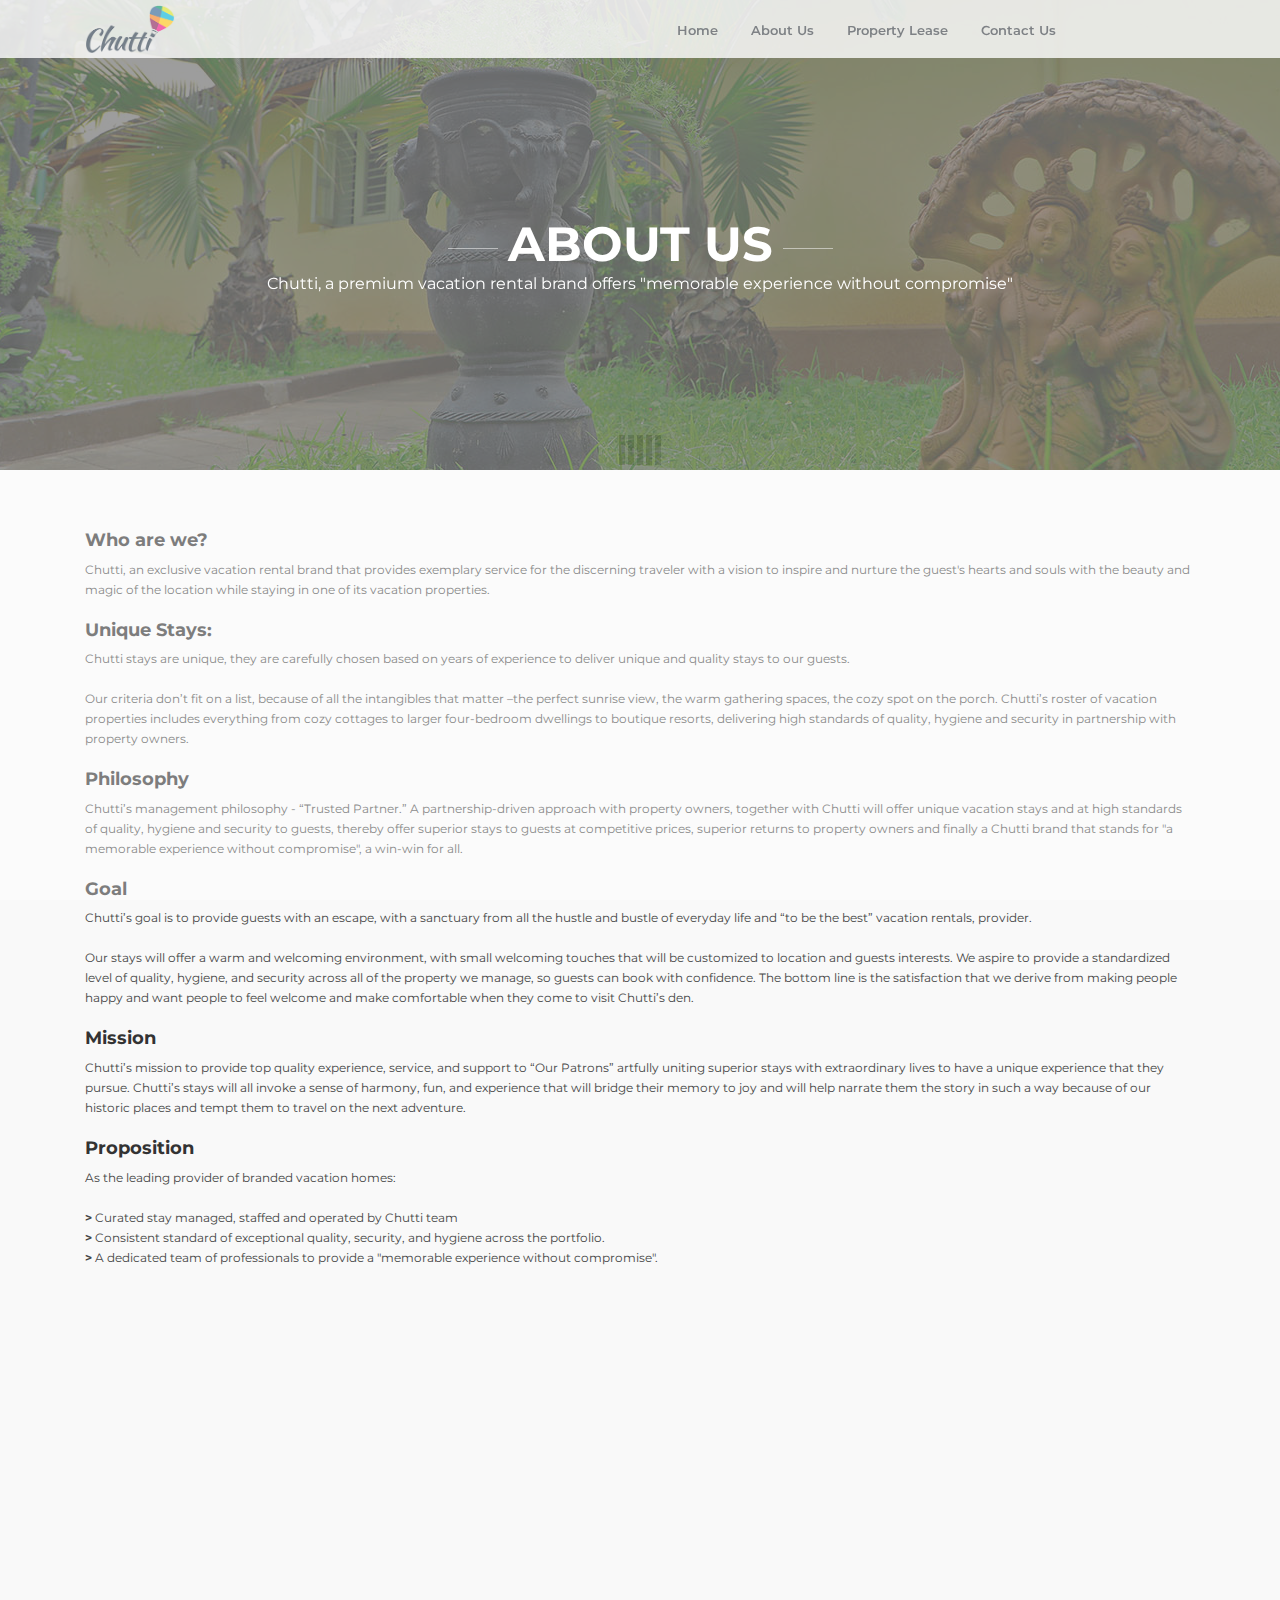
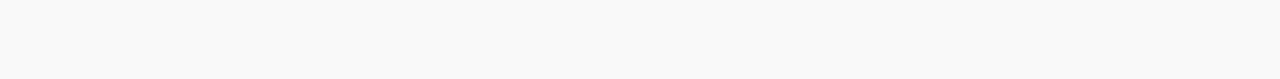
==== commit 7f8b6a3d: "meta info added" ====
--- a/about.html
+++ b/about.html
@@ -5,8 +5,8 @@
 	<meta charset="utf-8">
 	<meta http-equiv="X-UA-Compatible" content="IE=edge">
 	<meta name="viewport" content="width=device-width, initial-scale=1, shrink-to-fit=no">
-    <meta name="description" content="Chutti - Premium site template for Chutti agencies, transfers and tickets.">
-    <meta name="author" content="Ansonika">
+    <meta name="description" content="Chutti's River Front Resort in Pollachi, Coimbatore">
+    <meta name="author" content="Chutti">
     <title>Chutti's Ambrra River Resort</title>
 
 	<!-- Favicons-->
